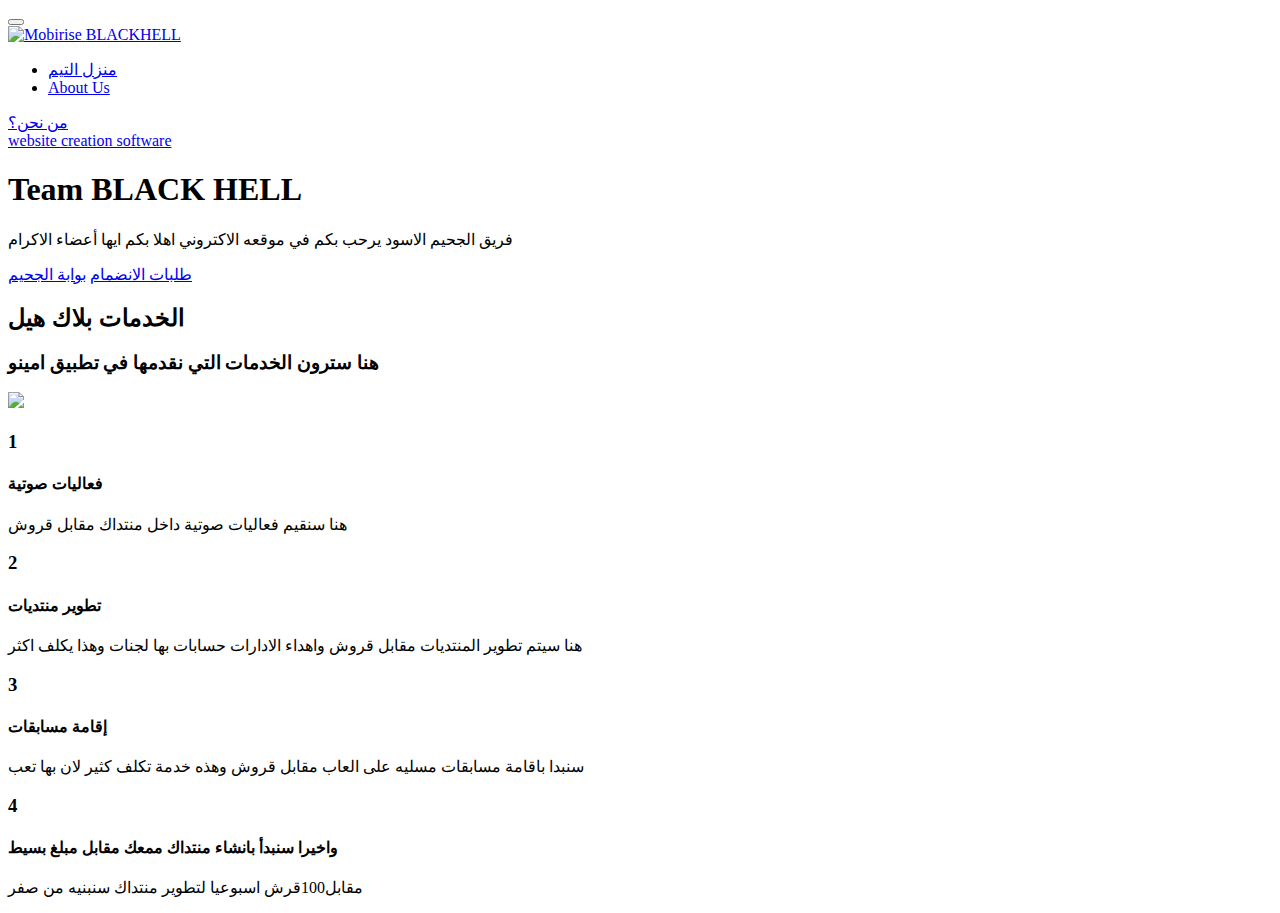
==== index.html @ dbf246ef "create github pages" ====
<!DOCTYPE html>
<html  >
<head>
  <!-- Site made with Mobirise Website Builder v4.11.2, https://mobirise.com -->
  <meta charset="UTF-8">
  <meta http-equiv="X-UA-Compatible" content="IE=edge">
  <meta name="generator" content="Mobirise v4.11.2, mobirise.com">
  <meta name="viewport" content="width=device-width, initial-scale=1, minimum-scale=1">
  <link rel="shortcut icon" href="assets/images/amino-122x122.jpg" type="image/x-icon">
  <meta name="description" content="">
  
  <title>Home</title>
  <link rel="stylesheet" href="assets/web/assets/mobirise-icons/mobirise-icons.css">
  <link rel="stylesheet" href="assets/bootstrap/css/bootstrap.min.css">
  <link rel="stylesheet" href="assets/bootstrap/css/bootstrap-grid.min.css">
  <link rel="stylesheet" href="assets/bootstrap/css/bootstrap-reboot.min.css">
  <link rel="stylesheet" href="assets/tether/tether.min.css">
  <link rel="stylesheet" href="assets/dropdown/css/style.css">
  <link rel="stylesheet" href="assets/theme/css/style.css">
  <link rel="preload" as="style" href="assets/mobirise/css/mbr-additional.css"><link rel="stylesheet" href="assets/mobirise/css/mbr-additional.css" type="text/css">
  
  
  
</head>
<body>
  <section class="menu cid-qTkzRZLJNu" once="menu" id="menu1-0">

    

    <nav class="navbar navbar-expand beta-menu navbar-dropdown align-items-center navbar-fixed-top navbar-toggleable-sm">
        <button class="navbar-toggler navbar-toggler-right" type="button" data-toggle="collapse" data-target="#navbarSupportedContent" aria-controls="navbarSupportedContent" aria-expanded="false" aria-label="Toggle navigation">
            <div class="hamburger">
                <span></span>
                <span></span>
                <span></span>
                <span></span>
            </div>
        </button>
        <div class="menu-logo">
            <div class="navbar-brand">
                <span class="navbar-logo">
                    <a href="https://mobirise.com">
                         <img src="assets/images/amino-122x122.jpg" alt="Mobirise" title="" style="height: 3.8rem;">
                    </a>
                </span>
                <span class="navbar-caption-wrap"><a class="navbar-caption text-white display-4" href="https://blackhellbh.github.io/BLACKHELLBH/">BLACKHELL</a></span>
            </div>
        </div>
        <div class="collapse navbar-collapse" id="navbarSupportedContent">
            <ul class="navbar-nav nav-dropdown" data-app-modern-menu="true"><li class="nav-item">
                    <a class="nav-link link text-white display-4" href="https://aminoapps.com/">
                        <span class="mbri-home mbr-iconfont mbr-iconfont-btn">منزل التيم</span></a>
                </li>
                <li class="nav-item">
                    <a class="nav-link link text-white display-4" href="https://mobirise.com">
                        <span class="mbri-search mbr-iconfont mbr-iconfont-btn"></span>
                        About Us
                    </a>
                </li></ul>
            <div class="navbar-buttons mbr-section-btn"><a class="btn btn-sm btn-primary display-4" href="https://mobirise.com"><span class="mbri-bold mbr-iconfont mbr-iconfont-btn"></span>
                    
                    من نحن؟</a></div>
        </div>
    </nav>
</section>

<section class="engine"><a href="https://mobirise.info/i">website creation software</a></section><section class="cid-qTkA127IK8 mbr-fullscreen" id="header2-1">

    

    

    <div class="container align-center">
        <div class="row justify-content-md-center">
            <div class="mbr-white col-md-10">
                <h1 class="mbr-section-title mbr-bold pb-3 mbr-fonts-style display-1">Team BLACK HELL</h1>
                
                <p class="mbr-text pb-3 mbr-fonts-style display-5">فريق الجحيم الاسود يرحب بكم في موقعه الاكتروني اهلا بكم ايها أعضاء الاكرام</p>
                <div class="mbr-section-btn"><a class="btn btn-md btn-secondary display-4" href="https://blackhellbh.github.io/BLACKHELLBH/page1.html">طلبات الانضمام</a>
                    <a class="btn btn-md btn-primary display-4" href="https://mobirise.com">بوابة الجحيم</a></div>
            </div>
        </div>
    </div>
    <div class="mbr-arrow hidden-sm-down" aria-hidden="true">
        <a href="#next">
            <i class="mbri-down mbr-iconfont"></i>
        </a>
    </div>
</section>

<section class="counters3 counters cid-rFBrZt5xwo" id="counters3-9">

    

    

    <div class="container pt-4 mt-2">
        <h2 class="mbr-section-title pb-3 align-center mbr-fonts-style display-2">
                    الخدمات بلاك هيل</h2>
        <h3 class="mbr-section-subtitle pb-5 align-center mbr-fonts-style display-5">
            هنا سترون الخدمات التي نقدمها في تطبيق امينو</h3>
        <div class="media-container-row">
            <div class="media-block m-auto" style="width: 49%;">
                <div class="mbr-figure">
                    <img src="assets/images/background6.jpg">
                </div>
            </div>
            <div class="cards-block">
                <div class="cards-container">
                    <div class="card px-3 align-left col-12">
                        <div class="panel-item p-4 d-flex align-items-center">
                            <div class="card-img pr-3 d-flex align-items-center align-left">
                                
                                <h3 class="count py-3 mbr-fonts-style display-2">
                                    1
                                </h3>
                            </div>
                            <div class="card-text">
                                <h4 class="mbr-content-title mbr-bold mbr-fonts-style display-7">
                                    فعاليات صوتية</h4>
                                <p class="mbr-content-text mbr-fonts-style display-7">
                                    هنا سنقيم فعاليات صوتية داخل منتداك مقابل قروش&nbsp;</p>
                            </div>
                        </div>
                    </div>
                    <div class="card px-3 align-left col-12">
                        <div class="panel-item p-4 d-flex align-items-center">
                            <div class="card-img pr-3 d-flex align-items-center align-left">
                                
                                <h3 class="count py-3 mbr-fonts-style display-2">
                                    2
                                </h3>
                            </div>
                            <div class="card-text">
                                <h4 class="mbr-content-title mbr-bold mbr-fonts-style display-7">
                                    تطوير منتديات</h4>
                                <p class="mbr-content-text mbr-fonts-style display-7">
                                    هنا سيتم تطوير المنتديات مقابل قروش واهداء الادارات حسابات بها لجنات وهذا يكلف اكثر</p>
                            </div>
                        </div>
                    </div>
                    <div class="card px-3 align-left col-12">
                        <div class="panel-item p-4 d-flex align-items-center">
                            <div class="card-img pr-3 d-flex align-items-center align-left">
                                
                                <h3 class="count py-3 mbr-fonts-style display-2">3</h3>
                            </div>
                            <div class="card-text">
                                <h4 class="mbr-content-title mbr-bold mbr-fonts-style display-7">إقامة مسابقات</h4>
                                <p class="mbr-content-text mbr-fonts-style display-7">
                                        سنبدا باقامة مسابقات مسليه على العاب مقابل قروش وهذه خدمة تكلف كثير لان بها تعب</p>
                            </div>
                        </div>
                    </div>
                    <div class="card px-3 align-left col-12">
                        <div class="panel-item p-4 d-flex align-items-center">
                            <div class="card-img pr-3 d-flex align-items-center align-left">
                                
                                <h3 class="count py-3 mbr-fonts-style display-2">
                                    4
                                </h3>
                            </div>
                            <div class="card-texts">
                                <h4 class="mbr-content-title mbr-bold mbr-fonts-style display-7">
                                    واخيرا سنبدأ بانشاء منتداك ممعك مقابل مبلغ بسيط</h4>
                                <p class="mbr-content-text mbr-fonts-style display-7">
                                        مقابل100قرش اسبوعيا لتطوير منتداك سنبنيه من صفر</p>
                            </div>
                        </div>
                    </div>
                </div>
            </div>
        </div>
    </div>
</section>


  <script src="assets/web/assets/jquery/jquery.min.js"></script>
  <script src="assets/popper/popper.min.js"></script>
  <script src="assets/bootstrap/js/bootstrap.min.js"></script>
  <script src="assets/tether/tether.min.js"></script>
  <script src="assets/smoothscroll/smooth-scroll.js"></script>
  <script src="assets/dropdown/js/nav-dropdown.js"></script>
  <script src="assets/dropdown/js/navbar-dropdown.js"></script>
  <script src="assets/touchswipe/jquery.touch-swipe.min.js"></script>
  <script src="assets/viewportchecker/jquery.viewportchecker.js"></script>
  <script src="assets/theme/js/script.js"></script>
  
  
</body>
</html>
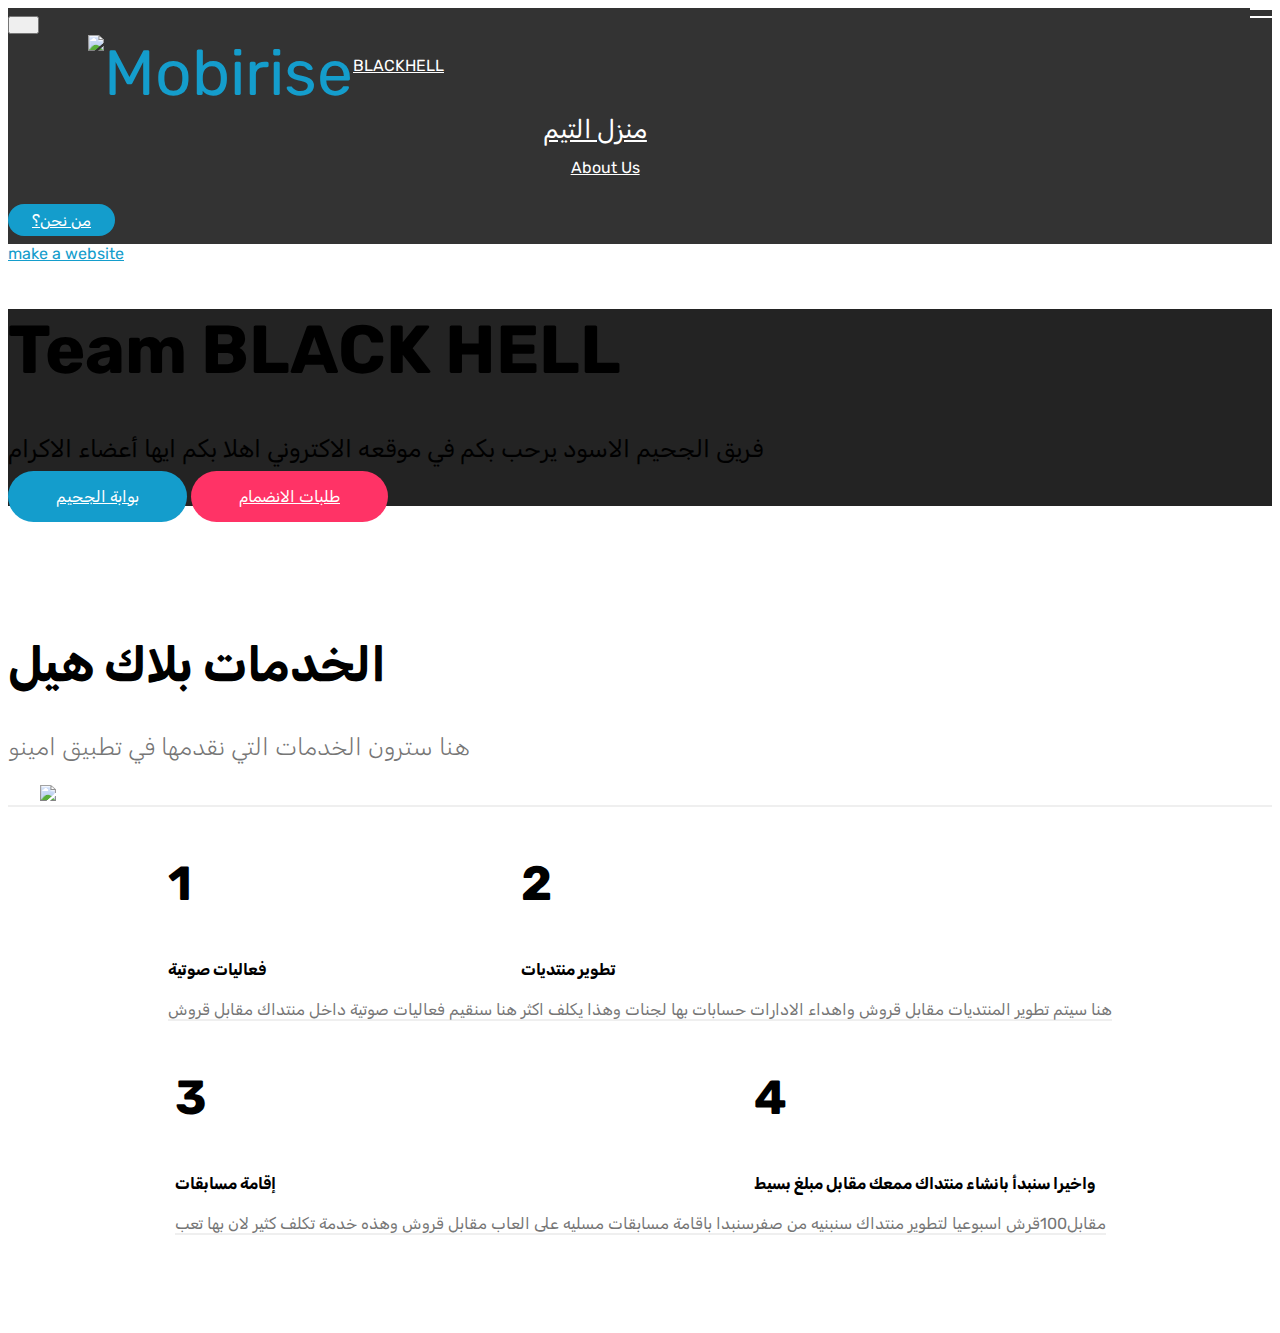
==== commit 239454cf: "create github pages" ====
--- a/index.html
+++ b/index.html
@@ -64,7 +64,7 @@
     </nav>
 </section>
 
-<section class="engine"><a href="https://mobirise.info/i">website creation software</a></section><section class="cid-qTkA127IK8 mbr-fullscreen" id="header2-1">
+<section class="engine"><a href="https://mobirise.info/e">make a website</a></section><section class="cid-qTkA127IK8 mbr-fullscreen" id="header2-1">
 
     
 
@@ -77,7 +77,7 @@
                 
                 <p class="mbr-text pb-3 mbr-fonts-style display-5">فريق الجحيم الاسود يرحب بكم في موقعه الاكتروني اهلا بكم ايها أعضاء الاكرام</p>
                 <div class="mbr-section-btn"><a class="btn btn-md btn-secondary display-4" href="https://blackhellbh.github.io/BLACKHELLBH/page1.html">طلبات الانضمام</a>
-                    <a class="btn btn-md btn-primary display-4" href="https://mobirise.com">بوابة الجحيم</a></div>
+                    <a class="btn btn-md btn-primary display-4" href="https://blackhellbh.github.io/BLACKHELLBH/page3.html">بوابة الجحيم</a></div>
             </div>
         </div>
     </div>
--- a/assets/mobirise/css/mbr-additional.css
+++ b/assets/mobirise/css/mbr-additional.css
@@ -0,0 +1,2487 @@
+@import url(https://fonts.googleapis.com/css?family=Rubik:300,300i,400,400i,500,500i,700,700i,900,900i&display=swap);
+
+
+
+
+
+body {
+  font-family: Rubik;
+}
+.display-1 {
+  font-family: 'Rubik', sans-serif;
+  font-size: 4.25rem;
+  font-display: swap;
+}
+.display-1 > .mbr-iconfont {
+  font-size: 6.8rem;
+}
+.display-2 {
+  font-family: 'Rubik', sans-serif;
+  font-size: 3rem;
+  font-display: swap;
+}
+.display-2 > .mbr-iconfont {
+  font-size: 4.8rem;
+}
+.display-4 {
+  font-family: 'Rubik', sans-serif;
+  font-size: 1rem;
+  font-display: swap;
+}
+.display-4 > .mbr-iconfont {
+  font-size: 1.6rem;
+}
+.display-5 {
+  font-family: 'Rubik', sans-serif;
+  font-size: 1.5rem;
+  font-display: swap;
+}
+.display-5 > .mbr-iconfont {
+  font-size: 2.4rem;
+}
+.display-7 {
+  font-family: 'Rubik', sans-serif;
+  font-size: 1rem;
+  font-display: swap;
+}
+.display-7 > .mbr-iconfont {
+  font-size: 1.6rem;
+}
+/* ---- Fluid typography for mobile devices ---- */
+/* 1.4 - font scale ratio ( bootstrap == 1.42857 ) */
+/* 100vw - current viewport width */
+/* (48 - 20)  48 == 48rem == 768px, 20 == 20rem == 320px(minimal supported viewport) */
+/* 0.65 - min scale variable, may vary */
+@media (max-width: 768px) {
+  .display-1 {
+    font-size: 3.4rem;
+    font-size: calc( 2.1374999999999997rem + (4.25 - 2.1374999999999997) * ((100vw - 20rem) / (48 - 20)));
+    line-height: calc( 1.4 * (2.1374999999999997rem + (4.25 - 2.1374999999999997) * ((100vw - 20rem) / (48 - 20))));
+  }
+  .display-2 {
+    font-size: 2.4rem;
+    font-size: calc( 1.7rem + (3 - 1.7) * ((100vw - 20rem) / (48 - 20)));
+    line-height: calc( 1.4 * (1.7rem + (3 - 1.7) * ((100vw - 20rem) / (48 - 20))));
+  }
+  .display-4 {
+    font-size: 0.8rem;
+    font-size: calc( 1rem + (1 - 1) * ((100vw - 20rem) / (48 - 20)));
+    line-height: calc( 1.4 * (1rem + (1 - 1) * ((100vw - 20rem) / (48 - 20))));
+  }
+  .display-5 {
+    font-size: 1.2rem;
+    font-size: calc( 1.175rem + (1.5 - 1.175) * ((100vw - 20rem) / (48 - 20)));
+    line-height: calc( 1.4 * (1.175rem + (1.5 - 1.175) * ((100vw - 20rem) / (48 - 20))));
+  }
+}
+/* Buttons */
+.btn {
+  padding: 1rem 3rem;
+  border-radius: 3px;
+}
+.btn-sm {
+  padding: 0.6rem 1.5rem;
+  border-radius: 3px;
+}
+.btn-md {
+  padding: 1rem 3rem;
+  border-radius: 3px;
+}
+.btn-lg {
+  padding: 1.2rem 3.2rem;
+  border-radius: 3px;
+}
+.bg-primary {
+  background-color: #149dcc !important;
+}
+.bg-success {
+  background-color: #f7ed4a !important;
+}
+.bg-info {
+  background-color: #82786e !important;
+}
+.bg-warning {
+  background-color: #879a9f !important;
+}
+.bg-danger {
+  background-color: #b1a374 !important;
+}
+.btn-primary,
+.btn-primary:active {
+  background-color: #149dcc !important;
+  border-color: #149dcc !important;
+  color: #ffffff !important;
+}
+.btn-primary:hover,
+.btn-primary:focus,
+.btn-primary.focus,
+.btn-primary.active {
+  color: #ffffff !important;
+  background-color: #0d6786 !important;
+  border-color: #0d6786 !important;
+}
+.btn-primary.disabled,
+.btn-primary:disabled {
+  color: #ffffff !important;
+  background-color: #0d6786 !important;
+  border-color: #0d6786 !important;
+}
+.btn-secondary,
+.btn-secondary:active {
+  background-color: #ff3366 !important;
+  border-color: #ff3366 !important;
+  color: #ffffff !important;
+}
+.btn-secondary:hover,
+.btn-secondary:focus,
+.btn-secondary.focus,
+.btn-secondary.active {
+  color: #ffffff !important;
+  background-color: #e50039 !important;
+  border-color: #e50039 !important;
+}
+.btn-secondary.disabled,
+.btn-secondary:disabled {
+  color: #ffffff !important;
+  background-color: #e50039 !important;
+  border-color: #e50039 !important;
+}
+.btn-info,
+.btn-info:active {
+  background-color: #82786e !important;
+  border-color: #82786e !important;
+  color: #ffffff !important;
+}
+.btn-info:hover,
+.btn-info:focus,
+.btn-info.focus,
+.btn-info.active {
+  color: #ffffff !important;
+  background-color: #59524b !important;
+  border-color: #59524b !important;
+}
+.btn-info.disabled,
+.btn-info:disabled {
+  color: #ffffff !important;
+  background-color: #59524b !important;
+  border-color: #59524b !important;
+}
+.btn-success,
+.btn-success:active {
+  background-color: #f7ed4a !important;
+  border-color: #f7ed4a !important;
+  color: #3f3c03 !important;
+}
+.btn-success:hover,
+.btn-success:focus,
+.btn-success.focus,
+.btn-success.active {
+  color: #3f3c03 !important;
+  background-color: #eadd0a !important;
+  border-color: #eadd0a !important;
+}
+.btn-success.disabled,
+.btn-success:disabled {
+  color: #3f3c03 !important;
+  background-color: #eadd0a !important;
+  border-color: #eadd0a !important;
+}
+.btn-warning,
+.btn-warning:active {
+  background-color: #879a9f !important;
+  border-color: #879a9f !important;
+  color: #ffffff !important;
+}
+.btn-warning:hover,
+.btn-warning:focus,
+.btn-warning.focus,
+.btn-warning.active {
+  color: #ffffff !important;
+  background-color: #617479 !important;
+  border-color: #617479 !important;
+}
+.btn-warning.disabled,
+.btn-warning:disabled {
+  color: #ffffff !important;
+  background-color: #617479 !important;
+  border-color: #617479 !important;
+}
+.btn-danger,
+.btn-danger:active {
+  background-color: #b1a374 !important;
+  border-color: #b1a374 !important;
+  color: #ffffff !important;
+}
+.btn-danger:hover,
+.btn-danger:focus,
+.btn-danger.focus,
+.btn-danger.active {
+  color: #ffffff !important;
+  background-color: #8b7d4e !important;
+  border-color: #8b7d4e !important;
+}
+.btn-danger.disabled,
+.btn-danger:disabled {
+  color: #ffffff !important;
+  background-color: #8b7d4e !important;
+  border-color: #8b7d4e !important;
+}
+.btn-white {
+  color: #333333 !important;
+}
+.btn-white,
+.btn-white:active {
+  background-color: #ffffff !important;
+  border-color: #ffffff !important;
+  color: #808080 !important;
+}
+.btn-white:hover,
+.btn-white:focus,
+.btn-white.focus,
+.btn-white.active {
+  color: #808080 !important;
+  background-color: #d9d9d9 !important;
+  border-color: #d9d9d9 !important;
+}
+.btn-white.disabled,
+.btn-white:disabled {
+  color: #808080 !important;
+  background-color: #d9d9d9 !important;
+  border-color: #d9d9d9 !important;
+}
+.btn-black,
+.btn-black:active {
+  background-color: #333333 !important;
+  border-color: #333333 !important;
+  color: #ffffff !important;
+}
+.btn-black:hover,
+.btn-black:focus,
+.btn-black.focus,
+.btn-black.active {
+  color: #ffffff !important;
+  background-color: #0d0d0d !important;
+  border-color: #0d0d0d !important;
+}
+.btn-black.disabled,
+.btn-black:disabled {
+  color: #ffffff !important;
+  background-color: #0d0d0d !important;
+  border-color: #0d0d0d !important;
+}
+.btn-primary-outline,
+.btn-primary-outline:active {
+  background: none;
+  border-color: #0b566f;
+  color: #0b566f;
+}
+.btn-primary-outline:hover,
+.btn-primary-outline:focus,
+.btn-primary-outline.focus,
+.btn-primary-outline.active {
+  color: #ffffff;
+  background-color: #149dcc;
+  border-color: #149dcc;
+}
+.btn-primary-outline.disabled,
+.btn-primary-outline:disabled {
+  color: #ffffff !important;
+  background-color: #149dcc !important;
+  border-color: #149dcc !important;
+}
+.btn-secondary-outline,
+.btn-secondary-outline:active {
+  background: none;
+  border-color: #cc0033;
+  color: #cc0033;
+}
+.btn-secondary-outline:hover,
+.btn-secondary-outline:focus,
+.btn-secondary-outline.focus,
+.btn-secondary-outline.active {
+  color: #ffffff;
+  background-color: #ff3366;
+  border-color: #ff3366;
+}
+.btn-secondary-outline.disabled,
+.btn-secondary-outline:disabled {
+  color: #ffffff !important;
+  background-color: #ff3366 !important;
+  border-color: #ff3366 !important;
+}
+.btn-info-outline,
+.btn-info-outline:active {
+  background: none;
+  border-color: #4b453f;
+  color: #4b453f;
+}
+.btn-info-outline:hover,
+.btn-info-outline:focus,
+.btn-info-outline.focus,
+.btn-info-outline.active {
+  color: #ffffff;
+  background-color: #82786e;
+  border-color: #82786e;
+}
+.btn-info-outline.disabled,
+.btn-info-outline:disabled {
+  color: #ffffff !important;
+  background-color: #82786e !important;
+  border-color: #82786e !important;
+}
+.btn-success-outline,
+.btn-success-outline:active {
+  background: none;
+  border-color: #d2c609;
+  color: #d2c609;
+}
+.btn-success-outline:hover,
+.btn-success-outline:focus,
+.btn-success-outline.focus,
+.btn-success-outline.active {
+  color: #3f3c03;
+  background-color: #f7ed4a;
+  border-color: #f7ed4a;
+}
+.btn-success-outline.disabled,
+.btn-success-outline:disabled {
+  color: #3f3c03 !important;
+  background-color: #f7ed4a !important;
+  border-color: #f7ed4a !important;
+}
+.btn-warning-outline,
+.btn-warning-outline:active {
+  background: none;
+  border-color: #55666b;
+  color: #55666b;
+}
+.btn-warning-outline:hover,
+.btn-warning-outline:focus,
+.btn-warning-outline.focus,
+.btn-warning-outline.active {
+  color: #ffffff;
+  background-color: #879a9f;
+  border-color: #879a9f;
+}
+.btn-warning-outline.disabled,
+.btn-warning-outline:disabled {
+  color: #ffffff !important;
+  background-color: #879a9f !important;
+  border-color: #879a9f !important;
+}
+.btn-danger-outline,
+.btn-danger-outline:active {
+  background: none;
+  border-color: #7a6e45;
+  color: #7a6e45;
+}
+.btn-danger-outline:hover,
+.btn-danger-outline:focus,
+.btn-danger-outline.focus,
+.btn-danger-outline.active {
+  color: #ffffff;
+  background-color: #b1a374;
+  border-color: #b1a374;
+}
+.btn-danger-outline.disabled,
+.btn-danger-outline:disabled {
+  color: #ffffff !important;
+  background-color: #b1a374 !important;
+  border-color: #b1a374 !important;
+}
+.btn-black-outline,
+.btn-black-outline:active {
+  background: none;
+  border-color: #000000;
+  color: #000000;
+}
+.btn-black-outline:hover,
+.btn-black-outline:focus,
+.btn-black-outline.focus,
+.btn-black-outline.active {
+  color: #ffffff;
+  background-color: #333333;
+  border-color: #333333;
+}
+.btn-black-outline.disabled,
+.btn-black-outline:disabled {
+  color: #ffffff !important;
+  background-color: #333333 !important;
+  border-color: #333333 !important;
+}
+.btn-white-outline,
+.btn-white-outline:active,
+.btn-white-outline.active {
+  background: none;
+  border-color: #ffffff;
+  color: #ffffff;
+}
+.btn-white-outline:hover,
+.btn-white-outline:focus,
+.btn-white-outline.focus {
+  color: #333333;
+  background-color: #ffffff;
+  border-color: #ffffff;
+}
+.text-primary {
+  color: #149dcc !important;
+}
+.text-secondary {
+  color: #ff3366 !important;
+}
+.text-success {
+  color: #f7ed4a !important;
+}
+.text-info {
+  color: #82786e !important;
+}
+.text-warning {
+  color: #879a9f !important;
+}
+.text-danger {
+  color: #b1a374 !important;
+}
+.text-white {
+  color: #ffffff !important;
+}
+.text-black {
+  color: #000000 !important;
+}
+a.text-primary:hover,
+a.text-primary:focus {
+  color: #0b566f !important;
+}
+a.text-secondary:hover,
+a.text-secondary:focus {
+  color: #cc0033 !important;
+}
+a.text-success:hover,
+a.text-success:focus {
+  color: #d2c609 !important;
+}
+a.text-info:hover,
+a.text-info:focus {
+  color: #4b453f !important;
+}
+a.text-warning:hover,
+a.text-warning:focus {
+  color: #55666b !important;
+}
+a.text-danger:hover,
+a.text-danger:focus {
+  color: #7a6e45 !important;
+}
+a.text-white:hover,
+a.text-white:focus {
+  color: #b3b3b3 !important;
+}
+a.text-black:hover,
+a.text-black:focus {
+  color: #4d4d4d !important;
+}
+.alert-success {
+  background-color: #70c770;
+}
+.alert-info {
+  background-color: #82786e;
+}
+.alert-warning {
+  background-color: #879a9f;
+}
+.alert-danger {
+  background-color: #b1a374;
+}
+.mbr-section-btn a.btn:not(.btn-form) {
+  border-radius: 100px;
+}
+.mbr-section-btn a.btn:not(.btn-form):hover,
+.mbr-section-btn a.btn:not(.btn-form):focus {
+  box-shadow: none !important;
+}
+.mbr-section-btn a.btn:not(.btn-form):hover,
+.mbr-section-btn a.btn:not(.btn-form):focus {
+  box-shadow: 0 10px 40px 0 rgba(0, 0, 0, 0.2) !important;
+  -webkit-box-shadow: 0 10px 40px 0 rgba(0, 0, 0, 0.2) !important;
+}
+.mbr-gallery-filter li a {
+  border-radius: 100px !important;
+}
+.mbr-gallery-filter li.active .btn {
+  background-color: #149dcc;
+  border-color: #149dcc;
+  color: #ffffff;
+}
+.mbr-gallery-filter li.active .btn:focus {
+  box-shadow: none;
+}
+.nav-tabs .nav-link {
+  border-radius: 100px !important;
+}
+a,
+a:hover {
+  color: #149dcc;
+}
+.mbr-plan-header.bg-primary .mbr-plan-subtitle,
+.mbr-plan-header.bg-primary .mbr-plan-price-desc {
+  color: #b4e6f8;
+}
+.mbr-plan-header.bg-success .mbr-plan-subtitle,
+.mbr-plan-header.bg-success .mbr-plan-price-desc {
+  color: #ffffff;
+}
+.mbr-plan-header.bg-info .mbr-plan-subtitle,
+.mbr-plan-header.bg-info .mbr-plan-price-desc {
+  color: #beb8b2;
+}
+.mbr-plan-header.bg-warning .mbr-plan-subtitle,
+.mbr-plan-header.bg-warning .mbr-plan-price-desc {
+  color: #ced6d8;
+}
+.mbr-plan-header.bg-danger .mbr-plan-subtitle,
+.mbr-plan-header.bg-danger .mbr-plan-price-desc {
+  color: #dfd9c6;
+}
+/* Scroll to top button*/
+.scrollToTop_wraper {
+  display: none;
+}
+.form-control {
+  font-family: 'Rubik', sans-serif;
+  font-size: 1rem;
+  font-display: swap;
+}
+.form-control > .mbr-iconfont {
+  font-size: 1.6rem;
+}
+blockquote {
+  border-color: #149dcc;
+}
+/* Forms */
+.mbr-form .btn {
+  margin: .4rem 0;
+}
+.mbr-form .input-group-btn a.btn {
+  border-radius: 100px !important;
+}
+.mbr-form .input-group-btn a.btn:hover {
+  box-shadow: 0 10px 40px 0 rgba(0, 0, 0, 0.2);
+}
+.mbr-form .input-group-btn button[type="submit"] {
+  border-radius: 100px !important;
+  padding: 1rem 3rem;
+}
+.mbr-form .input-group-btn button[type="submit"]:hover {
+  box-shadow: 0 10px 40px 0 rgba(0, 0, 0, 0.2);
+}
+.form2 .form-control {
+  border-top-left-radius: 100px;
+  border-bottom-left-radius: 100px;
+}
+.form2 .input-group-btn a.btn {
+  border-top-left-radius: 0 !important;
+  border-bottom-left-radius: 0 !important;
+}
+.form2 .input-group-btn button[type="submit"] {
+  border-top-left-radius: 0 !important;
+  border-bottom-left-radius: 0 !important;
+}
+.form3 input[type="email"] {
+  border-radius: 100px !important;
+}
+@media (max-width: 349px) {
+  .form2 input[type="email"] {
+    border-radius: 100px !important;
+  }
+  .form2 .input-group-btn a.btn {
+    border-radius: 100px !important;
+  }
+  .form2 .input-group-btn button[type="submit"] {
+    border-radius: 100px !important;
+  }
+}
+@media (max-width: 767px) {
+  .btn {
+    font-size: .75rem !important;
+  }
+  .btn .mbr-iconfont {
+    font-size: 1rem !important;
+  }
+}
+/* Footer */
+.mbr-footer-content li::before,
+.mbr-footer .mbr-contacts li::before {
+  background: #149dcc;
+}
+.mbr-footer-content li a:hover,
+.mbr-footer .mbr-contacts li a:hover {
+  color: #149dcc;
+}
+.footer3 input[type="email"],
+.footer4 input[type="email"] {
+  border-radius: 100px !important;
+}
+.footer3 .input-group-btn a.btn,
+.footer4 .input-group-btn a.btn {
+  border-radius: 100px !important;
+}
+.footer3 .input-group-btn button[type="submit"],
+.footer4 .input-group-btn button[type="submit"] {
+  border-radius: 100px !important;
+}
+/* Headers*/
+.header13 .form-inline input[type="email"],
+.header14 .form-inline input[type="email"] {
+  border-radius: 100px;
+}
+.header13 .form-inline input[type="text"],
+.header14 .form-inline input[type="text"] {
+  border-radius: 100px;
+}
+.header13 .form-inline input[type="tel"],
+.header14 .form-inline input[type="tel"] {
+  border-radius: 100px;
+}
+.header13 .form-inline a.btn,
+.header14 .form-inline a.btn {
+  border-radius: 100px;
+}
+.header13 .form-inline button,
+.header14 .form-inline button {
+  border-radius: 100px !important;
+}
+@media screen and (-ms-high-contrast: active), (-ms-high-contrast: none) {
+  .card-wrapper {
+    flex: auto !important;
+  }
+}
+.jq-selectbox li:hover,
+.jq-selectbox li.selected {
+  background-color: #149dcc;
+  color: #ffffff;
+}
+.jq-selectbox .jq-selectbox__trigger-arrow,
+.jq-number__spin.minus:after,
+.jq-number__spin.plus:after {
+  transition: 0.4s;
+  border-top-color: currentColor;
+  border-bottom-color: currentColor;
+}
+.jq-selectbox:hover .jq-selectbox__trigger-arrow,
+.jq-number__spin.minus:hover:after,
+.jq-number__spin.plus:hover:after {
+  border-top-color: #149dcc;
+  border-bottom-color: #149dcc;
+}
+.xdsoft_datetimepicker .xdsoft_calendar td.xdsoft_default,
+.xdsoft_datetimepicker .xdsoft_calendar td.xdsoft_current,
+.xdsoft_datetimepicker .xdsoft_timepicker .xdsoft_time_box > div > div.xdsoft_current {
+  color: #ffffff !important;
+  background-color: #149dcc !important;
+  box-shadow: none !important;
+}
+.xdsoft_datetimepicker .xdsoft_calendar td:hover,
+.xdsoft_datetimepicker .xdsoft_timepicker .xdsoft_time_box > div > div:hover {
+  color: #ffffff !important;
+  background: #ff3366 !important;
+  box-shadow: none !important;
+}
+.lazy-bg {
+  background-image: none !important;
+}
+.lazy-placeholder:not(section) {
+  display: block;
+  position: relative;
+  padding-bottom: 56.25%;
+}
+iframe.lazy-placeholder,
+.lazy-placeholder:after {
+  content: '';
+  position: absolute;
+  width: 100px;
+  height: 100px;
+  background: transparent no-repeat center;
+  background-size: contain;
+  top: 50%;
+  left: 50%;
+  transform: translateX(-50%) translateY(-50%);
+  background-image: url("data:image/svg+xml;charset=UTF-8,%3csvg width='32' height='32' viewBox='0 0 64 64' xmlns='http://www.w3.org/2000/svg' stroke='%23149dcc' %3e%3cg fill='none' fill-rule='evenodd'%3e%3cg transform='translate(16 16)' stroke-width='2'%3e%3ccircle stroke-opacity='.5' cx='16' cy='16' r='16'/%3e%3cpath d='M32 16c0-9.94-8.06-16-16-16'%3e%3canimateTransform attributeName='transform' type='rotate' from='0 16 16' to='360 16 16' dur='1s' repeatCount='indefinite'/%3e%3c/path%3e%3c/g%3e%3c/g%3e%3c/svg%3e");
+}
+section.lazy-placeholder:after {
+  opacity: 0.3;
+}
+.cid-qTkzRZLJNu .navbar {
+  padding: .5rem 0;
+  background: #333333;
+  transition: none;
+  min-height: 77px;
+}
+.cid-qTkzRZLJNu .navbar-dropdown.bg-color.transparent.opened {
+  background: #333333;
+}
+.cid-qTkzRZLJNu a {
+  font-style: normal;
+}
+.cid-qTkzRZLJNu .nav-item span {
+  padding-right: 0.4em;
+  line-height: 0.5em;
+  vertical-align: text-bottom;
+  position: relative;
+  text-decoration: none;
+}
+.cid-qTkzRZLJNu .nav-item a {
+  display: flex;
+  align-items: center;
+  justify-content: center;
+  padding: 0.7rem 0 !important;
+  margin: 0rem .65rem !important;
+}
+.cid-qTkzRZLJNu .nav-item:focus,
+.cid-qTkzRZLJNu .nav-link:focus {
+  outline: none;
+}
+.cid-qTkzRZLJNu .btn {
+  padding: 0.4rem 1.5rem;
+  display: inline-flex;
+  align-items: center;
+}
+.cid-qTkzRZLJNu .btn .mbr-iconfont {
+  font-size: 1.6rem;
+}
+.cid-qTkzRZLJNu .menu-logo {
+  margin-right: auto;
+}
+.cid-qTkzRZLJNu .menu-logo .navbar-brand {
+  display: flex;
+  margin-left: 5rem;
+  padding: 0;
+  transition: padding .2s;
+  min-height: 3.8rem;
+  align-items: center;
+}
+.cid-qTkzRZLJNu .menu-logo .navbar-brand .navbar-caption-wrap {
+  display: -webkit-flex;
+  -webkit-align-items: center;
+  align-items: center;
+  word-break: break-word;
+  min-width: 7rem;
+  margin: .3rem 0;
+}
+.cid-qTkzRZLJNu .menu-logo .navbar-brand .navbar-caption-wrap .navbar-caption {
+  line-height: 1.2rem !important;
+  padding-right: 2rem;
+}
+.cid-qTkzRZLJNu .menu-logo .navbar-brand .navbar-logo {
+  font-size: 4rem;
+  transition: font-size 0.25s;
+}
+.cid-qTkzRZLJNu .menu-logo .navbar-brand .navbar-logo img {
+  display: flex;
+}
+.cid-qTkzRZLJNu .menu-logo .navbar-brand .navbar-logo .mbr-iconfont {
+  transition: font-size 0.25s;
+}
+.cid-qTkzRZLJNu .navbar-toggleable-sm .navbar-collapse {
+  justify-content: flex-end;
+  -webkit-justify-content: flex-end;
+  padding-right: 5rem;
+  width: auto;
+}
+.cid-qTkzRZLJNu .navbar-toggleable-sm .navbar-collapse .navbar-nav {
+  flex-wrap: wrap;
+  -webkit-flex-wrap: wrap;
+  padding-left: 0;
+}
+.cid-qTkzRZLJNu .navbar-toggleable-sm .navbar-collapse .navbar-nav .nav-item {
+  -webkit-align-self: center;
+  align-self: center;
+}
+.cid-qTkzRZLJNu .navbar-toggleable-sm .navbar-collapse .navbar-buttons {
+  padding-left: 0;
+  padding-bottom: 0;
+}
+.cid-qTkzRZLJNu .dropdown .dropdown-menu {
+  background: #333333;
+  display: none;
+  position: absolute;
+  min-width: 5rem;
+  padding-top: 1.4rem;
+  padding-bottom: 1.4rem;
+  text-align: left;
+}
+.cid-qTkzRZLJNu .dropdown .dropdown-menu .dropdown-item {
+  width: auto;
+  padding: 0.235em 1.5385em 0.235em 1.5385em !important;
+}
+.cid-qTkzRZLJNu .dropdown .dropdown-menu .dropdown-item::after {
+  right: 0.5rem;
+}
+.cid-qTkzRZLJNu .dropdown .dropdown-menu .dropdown-submenu {
+  margin: 0;
+}
+.cid-qTkzRZLJNu .dropdown.open > .dropdown-menu {
+  display: block;
+}
+.cid-qTkzRZLJNu .navbar-toggleable-sm.opened:after {
+  position: absolute;
+  width: 100vw;
+  height: 100vh;
+  content: '';
+  background-color: rgba(0, 0, 0, 0.1);
+  left: 0;
+  bottom: 0;
+  transform: translateY(100%);
+  -webkit-transform: translateY(100%);
+  z-index: 1000;
+}
+.cid-qTkzRZLJNu .navbar.navbar-short {
+  min-height: 60px;
+  transition: all .2s;
+}
+.cid-qTkzRZLJNu .navbar.navbar-short .navbar-toggler-right {
+  top: 20px;
+}
+.cid-qTkzRZLJNu .navbar.navbar-short .navbar-logo a {
+  font-size: 2.5rem !important;
+  line-height: 2.5rem;
+  transition: font-size 0.25s;
+}
+.cid-qTkzRZLJNu .navbar.navbar-short .navbar-logo a .mbr-iconfont {
+  font-size: 2.5rem !important;
+}
+.cid-qTkzRZLJNu .navbar.navbar-short .navbar-logo a img {
+  height: 3rem !important;
+}
+.cid-qTkzRZLJNu .navbar.navbar-short .navbar-brand {
+  min-height: 3rem;
+}
+.cid-qTkzRZLJNu button.navbar-toggler {
+  width: 31px;
+  height: 18px;
+  cursor: pointer;
+  transition: all .2s;
+  top: 1.5rem;
+  right: 1rem;
+}
+.cid-qTkzRZLJNu button.navbar-toggler:focus {
+  outline: none;
+}
+.cid-qTkzRZLJNu button.navbar-toggler .hamburger span {
+  position: absolute;
+  right: 0;
+  width: 30px;
+  height: 2px;
+  border-right: 5px;
+  background-color: #ffffff;
+}
+.cid-qTkzRZLJNu button.navbar-toggler .hamburger span:nth-child(1) {
+  top: 0;
+  transition: all .2s;
+}
+.cid-qTkzRZLJNu button.navbar-toggler .hamburger span:nth-child(2) {
+  top: 8px;
+  transition: all .15s;
+}
+.cid-qTkzRZLJNu button.navbar-toggler .hamburger span:nth-child(3) {
+  top: 8px;
+  transition: all .15s;
+}
+.cid-qTkzRZLJNu button.navbar-toggler .hamburger span:nth-child(4) {
+  top: 16px;
+  transition: all .2s;
+}
+.cid-qTkzRZLJNu nav.opened .hamburger span:nth-child(1) {
+  top: 8px;
+  width: 0;
+  opacity: 0;
+  right: 50%;
+  transition: all .2s;
+}
+.cid-qTkzRZLJNu nav.opened .hamburger span:nth-child(2) {
+  -webkit-transform: rotate(45deg);
+  transform: rotate(45deg);
+  transition: all .25s;
+}
+.cid-qTkzRZLJNu nav.opened .hamburger span:nth-child(3) {
+  -webkit-transform: rotate(-45deg);
+  transform: rotate(-45deg);
+  transition: all .25s;
+}
+.cid-qTkzRZLJNu nav.opened .hamburger span:nth-child(4) {
+  top: 8px;
+  width: 0;
+  opacity: 0;
+  right: 50%;
+  transition: all .2s;
+}
+.cid-qTkzRZLJNu .collapsed.navbar-expand {
+  flex-direction: column;
+}
+.cid-qTkzRZLJNu .collapsed .btn {
+  display: flex;
+}
+.cid-qTkzRZLJNu .collapsed .navbar-collapse {
+  display: none !important;
+  padding-right: 0 !important;
+}
+.cid-qTkzRZLJNu .collapsed .navbar-collapse.collapsing,
+.cid-qTkzRZLJNu .collapsed .navbar-collapse.show {
+  display: block !important;
+}
+.cid-qTkzRZLJNu .collapsed .navbar-collapse.collapsing .navbar-nav,
+.cid-qTkzRZLJNu .collapsed .navbar-collapse.show .navbar-nav {
+  display: block;
+  text-align: center;
+}
+.cid-qTkzRZLJNu .collapsed .navbar-collapse.collapsing .navbar-nav .nav-item,
+.cid-qTkzRZLJNu .collapsed .navbar-collapse.show .navbar-nav .nav-item {
+  clear: both;
+}
+.cid-qTkzRZLJNu .collapsed .navbar-collapse.collapsing .navbar-buttons,
+.cid-qTkzRZLJNu .collapsed .navbar-collapse.show .navbar-buttons {
+  text-align: center;
+}
+.cid-qTkzRZLJNu .collapsed .navbar-collapse.collapsing .navbar-buttons:last-child,
+.cid-qTkzRZLJNu .collapsed .navbar-collapse.show .navbar-buttons:last-child {
+  margin-bottom: 1rem;
+}
+.cid-qTkzRZLJNu .collapsed button.navbar-toggler {
+  display: block;
+}
+.cid-qTkzRZLJNu .collapsed .navbar-brand {
+  margin-left: 1rem !important;
+}
+.cid-qTkzRZLJNu .collapsed .navbar-toggleable-sm {
+  flex-direction: column;
+  -webkit-flex-direction: column;
+}
+.cid-qTkzRZLJNu .collapsed .dropdown .dropdown-menu {
+  width: 100%;
+  text-align: center;
+  position: relative;
+  opacity: 0;
+  display: block;
+  height: 0;
+  visibility: hidden;
+  padding: 0;
+  transition-duration: .5s;
+  transition-property: opacity,padding,height;
+}
+.cid-qTkzRZLJNu .collapsed .dropdown.open > .dropdown-menu {
+  position: relative;
+  opacity: 1;
+  height: auto;
+  padding: 1.4rem 0;
+  visibility: visible;
+}
+.cid-qTkzRZLJNu .collapsed .dropdown .dropdown-submenu {
+  left: 0;
+  text-align: center;
+  width: 100%;
+}
+.cid-qTkzRZLJNu .collapsed .dropdown .dropdown-toggle[data-toggle="dropdown-submenu"]::after {
+  margin-top: 0;
+  position: inherit;
+  right: 0;
+  top: 50%;
+  display: inline-block;
+  width: 0;
+  height: 0;
+  margin-left: .3em;
+  vertical-align: middle;
+  content: "";
+  border-top: .30em solid;
+  border-right: .30em solid transparent;
+  border-left: .30em solid transparent;
+}
+@media (max-width: 991px) {
+  .cid-qTkzRZLJNu .navbar-expand {
+    flex-direction: column;
+  }
+  .cid-qTkzRZLJNu img {
+    height: 3.8rem !important;
+  }
+  .cid-qTkzRZLJNu .btn {
+    display: flex;
+  }
+  .cid-qTkzRZLJNu button.navbar-toggler {
+    display: block;
+  }
+  .cid-qTkzRZLJNu .navbar-brand {
+    margin-left: 1rem !important;
+  }
+  .cid-qTkzRZLJNu .navbar-toggleable-sm {
+    flex-direction: column;
+    -webkit-flex-direction: column;
+  }
+  .cid-qTkzRZLJNu .navbar-collapse {
+    display: none !important;
+    padding-right: 0 !important;
+  }
+  .cid-qTkzRZLJNu .navbar-collapse.collapsing,
+  .cid-qTkzRZLJNu .navbar-collapse.show {
+    display: block !important;
+  }
+  .cid-qTkzRZLJNu .navbar-collapse.collapsing .navbar-nav,
+  .cid-qTkzRZLJNu .navbar-collapse.show .navbar-nav {
+    display: block;
+    text-align: center;
+  }
+  .cid-qTkzRZLJNu .navbar-collapse.collapsing .navbar-nav .nav-item,
+  .cid-qTkzRZLJNu .navbar-collapse.show .navbar-nav .nav-item {
+    clear: both;
+  }
+  .cid-qTkzRZLJNu .navbar-collapse.collapsing .navbar-buttons,
+  .cid-qTkzRZLJNu .navbar-collapse.show .navbar-buttons {
+    text-align: center;
+  }
+  .cid-qTkzRZLJNu .navbar-collapse.collapsing .navbar-buttons:last-child,
+  .cid-qTkzRZLJNu .navbar-collapse.show .navbar-buttons:last-child {
+    margin-bottom: 1rem;
+  }
+  .cid-qTkzRZLJNu .dropdown .dropdown-menu {
+    width: 100%;
+    text-align: center;
+    position: relative;
+    opacity: 0;
+    display: block;
+    height: 0;
+    visibility: hidden;
+    padding: 0;
+    transition-duration: .5s;
+    transition-property: opacity,padding,height;
+  }
+  .cid-qTkzRZLJNu .dropdown.open > .dropdown-menu {
+    position: relative;
+    opacity: 1;
+    height: auto;
+    padding: 1.4rem 0;
+    visibility: visible;
+  }
+  .cid-qTkzRZLJNu .dropdown .dropdown-submenu {
+    left: 0;
+    text-align: center;
+    width: 100%;
+  }
+  .cid-qTkzRZLJNu .dropdown .dropdown-toggle[data-toggle="dropdown-submenu"]::after {
+    margin-top: 0;
+    position: inherit;
+    right: 0;
+    top: 50%;
+    display: inline-block;
+    width: 0;
+    height: 0;
+    margin-left: .3em;
+    vertical-align: middle;
+    content: "";
+    border-top: .30em solid;
+    border-right: .30em solid transparent;
+    border-left: .30em solid transparent;
+  }
+}
+@media (min-width: 767px) {
+  .cid-qTkzRZLJNu .menu-logo {
+    flex-shrink: 0;
+  }
+}
+.cid-qTkzRZLJNu .navbar-collapse {
+  flex-basis: auto;
+}
+.cid-qTkzRZLJNu .nav-link:hover,
+.cid-qTkzRZLJNu .dropdown-item:hover {
+  color: #c1c1c1 !important;
+}
+.cid-qTkA127IK8 {
+  background-color: #232323;
+}
+.cid-rFBrZt5xwo {
+  padding-top: 90px;
+  padding-bottom: 90px;
+  background-color: #ffffff;
+}
+.cid-rFBrZt5xwo .mbr-section-subtitle {
+  color: #767676;
+  font-weight: 300;
+}
+.cid-rFBrZt5xwo .mbr-content-text {
+  color: #767676;
+  margin-bottom: 0;
+}
+.cid-rFBrZt5xwo .card {
+  word-wrap: break-word;
+  flex-shrink: 0;
+  -webkit-flex-shrink: 0;
+}
+@media (min-width: 992px) {
+  .cid-rFBrZt5xwo .cards-block {
+    border-top: 2px solid #efefef;
+  }
+}
+.cid-rFBrZt5xwo .cards-block .card {
+  border-bottom: 2px solid #efefef;
+  border-radius: 0;
+}
+.cid-rFBrZt5xwo .cards-container {
+  display: flex;
+  -webkit-flex-direction: row;
+  flex-direction: row;
+  -webkit-flex-wrap: wrap;
+  flex-wrap: wrap;
+  -webkit-justify-content: center;
+  justify-content: center;
+  word-break: break-word;
+}
+.cid-rFBrZt5xwo .media-block {
+  flex-shrink: 0;
+  -webkit-flex-shrink: 0;
+}
+@media (min-width: 992px) {
+  .cid-rFBrZt5xwo .media-block {
+    padding-left: 2rem;
+  }
+}
+.cid-rFBrZt5xwo .cards-block {
+  flex-basis: 100%;
+  -webkit-flex-basis: 100%;
+}
+@media (max-width: 991px) {
+  .cid-rFBrZt5xwo .media-block {
+    flex-basis: 100%;
+    -webkit-flex-basis: 100%;
+    padding-left: 0;
+    padding-bottom: 2rem;
+  }
+}
+@media (min-width: 768px) {
+  .cid-rFBrZt5xwo .count {
+    width: 100px;
+  }
+}
+@media (max-width: 767px) {
+  .cid-rFBrZt5xwo .panel-item {
+    -webkit-flex-wrap: wrap;
+    flex-wrap: wrap;
+  }
+  .cid-rFBrZt5xwo .card-img {
+    padding-bottom: 1rem;
+    padding-right: 0 !important;
+    margin: auto;
+  }
+}
+.cid-rFBrZt5xwo .media-container-row {
+  -webkit-flex-direction: row-reverse;
+  flex-direction: row-reverse;
+}
+.cid-qTkzRZLJNu .navbar {
+  padding: .5rem 0;
+  background: #333333;
+  transition: none;
+  min-height: 77px;
+}
+.cid-qTkzRZLJNu .navbar-dropdown.bg-color.transparent.opened {
+  background: #333333;
+}
+.cid-qTkzRZLJNu a {
+  font-style: normal;
+}
+.cid-qTkzRZLJNu .nav-item span {
+  padding-right: 0.4em;
+  line-height: 0.5em;
+  vertical-align: text-bottom;
+  position: relative;
+  text-decoration: none;
+}
+.cid-qTkzRZLJNu .nav-item a {
+  display: flex;
+  align-items: center;
+  justify-content: center;
+  padding: 0.7rem 0 !important;
+  margin: 0rem .65rem !important;
+}
+.cid-qTkzRZLJNu .nav-item:focus,
+.cid-qTkzRZLJNu .nav-link:focus {
+  outline: none;
+}
+.cid-qTkzRZLJNu .btn {
+  padding: 0.4rem 1.5rem;
+  display: inline-flex;
+  align-items: center;
+}
+.cid-qTkzRZLJNu .btn .mbr-iconfont {
+  font-size: 1.6rem;
+}
+.cid-qTkzRZLJNu .menu-logo {
+  margin-right: auto;
+}
+.cid-qTkzRZLJNu .menu-logo .navbar-brand {
+  display: flex;
+  margin-left: 5rem;
+  padding: 0;
+  transition: padding .2s;
+  min-height: 3.8rem;
+  align-items: center;
+}
+.cid-qTkzRZLJNu .menu-logo .navbar-brand .navbar-caption-wrap {
+  display: -webkit-flex;
+  -webkit-align-items: center;
+  align-items: center;
+  word-break: break-word;
+  min-width: 7rem;
+  margin: .3rem 0;
+}
+.cid-qTkzRZLJNu .menu-logo .navbar-brand .navbar-caption-wrap .navbar-caption {
+  line-height: 1.2rem !important;
+  padding-right: 2rem;
+}
+.cid-qTkzRZLJNu .menu-logo .navbar-brand .navbar-logo {
+  font-size: 4rem;
+  transition: font-size 0.25s;
+}
+.cid-qTkzRZLJNu .menu-logo .navbar-brand .navbar-logo img {
+  display: flex;
+}
+.cid-qTkzRZLJNu .menu-logo .navbar-brand .navbar-logo .mbr-iconfont {
+  transition: font-size 0.25s;
+}
+.cid-qTkzRZLJNu .navbar-toggleable-sm .navbar-collapse {
+  justify-content: flex-end;
+  -webkit-justify-content: flex-end;
+  padding-right: 5rem;
+  width: auto;
+}
+.cid-qTkzRZLJNu .navbar-toggleable-sm .navbar-collapse .navbar-nav {
+  flex-wrap: wrap;
+  -webkit-flex-wrap: wrap;
+  padding-left: 0;
+}
+.cid-qTkzRZLJNu .navbar-toggleable-sm .navbar-collapse .navbar-nav .nav-item {
+  -webkit-align-self: center;
+  align-self: center;
+}
+.cid-qTkzRZLJNu .navbar-toggleable-sm .navbar-collapse .navbar-buttons {
+  padding-left: 0;
+  padding-bottom: 0;
+}
+.cid-qTkzRZLJNu .dropdown .dropdown-menu {
+  background: #333333;
+  display: none;
+  position: absolute;
+  min-width: 5rem;
+  padding-top: 1.4rem;
+  padding-bottom: 1.4rem;
+  text-align: left;
+}
+.cid-qTkzRZLJNu .dropdown .dropdown-menu .dropdown-item {
+  width: auto;
+  padding: 0.235em 1.5385em 0.235em 1.5385em !important;
+}
+.cid-qTkzRZLJNu .dropdown .dropdown-menu .dropdown-item::after {
+  right: 0.5rem;
+}
+.cid-qTkzRZLJNu .dropdown .dropdown-menu .dropdown-submenu {
+  margin: 0;
+}
+.cid-qTkzRZLJNu .dropdown.open > .dropdown-menu {
+  display: block;
+}
+.cid-qTkzRZLJNu .navbar-toggleable-sm.opened:after {
+  position: absolute;
+  width: 100vw;
+  height: 100vh;
+  content: '';
+  background-color: rgba(0, 0, 0, 0.1);
+  left: 0;
+  bottom: 0;
+  transform: translateY(100%);
+  -webkit-transform: translateY(100%);
+  z-index: 1000;
+}
+.cid-qTkzRZLJNu .navbar.navbar-short {
+  min-height: 60px;
+  transition: all .2s;
+}
+.cid-qTkzRZLJNu .navbar.navbar-short .navbar-toggler-right {
+  top: 20px;
+}
+.cid-qTkzRZLJNu .navbar.navbar-short .navbar-logo a {
+  font-size: 2.5rem !important;
+  line-height: 2.5rem;
+  transition: font-size 0.25s;
+}
+.cid-qTkzRZLJNu .navbar.navbar-short .navbar-logo a .mbr-iconfont {
+  font-size: 2.5rem !important;
+}
+.cid-qTkzRZLJNu .navbar.navbar-short .navbar-logo a img {
+  height: 3rem !important;
+}
+.cid-qTkzRZLJNu .navbar.navbar-short .navbar-brand {
+  min-height: 3rem;
+}
+.cid-qTkzRZLJNu button.navbar-toggler {
+  width: 31px;
+  height: 18px;
+  cursor: pointer;
+  transition: all .2s;
+  top: 1.5rem;
+  right: 1rem;
+}
+.cid-qTkzRZLJNu button.navbar-toggler:focus {
+  outline: none;
+}
+.cid-qTkzRZLJNu button.navbar-toggler .hamburger span {
+  position: absolute;
+  right: 0;
+  width: 30px;
+  height: 2px;
+  border-right: 5px;
+  background-color: #ffffff;
+}
+.cid-qTkzRZLJNu button.navbar-toggler .hamburger span:nth-child(1) {
+  top: 0;
+  transition: all .2s;
+}
+.cid-qTkzRZLJNu button.navbar-toggler .hamburger span:nth-child(2) {
+  top: 8px;
+  transition: all .15s;
+}
+.cid-qTkzRZLJNu button.navbar-toggler .hamburger span:nth-child(3) {
+  top: 8px;
+  transition: all .15s;
+}
+.cid-qTkzRZLJNu button.navbar-toggler .hamburger span:nth-child(4) {
+  top: 16px;
+  transition: all .2s;
+}
+.cid-qTkzRZLJNu nav.opened .hamburger span:nth-child(1) {
+  top: 8px;
+  width: 0;
+  opacity: 0;
+  right: 50%;
+  transition: all .2s;
+}
+.cid-qTkzRZLJNu nav.opened .hamburger span:nth-child(2) {
+  -webkit-transform: rotate(45deg);
+  transform: rotate(45deg);
+  transition: all .25s;
+}
+.cid-qTkzRZLJNu nav.opened .hamburger span:nth-child(3) {
+  -webkit-transform: rotate(-45deg);
+  transform: rotate(-45deg);
+  transition: all .25s;
+}
+.cid-qTkzRZLJNu nav.opened .hamburger span:nth-child(4) {
+  top: 8px;
+  width: 0;
+  opacity: 0;
+  right: 50%;
+  transition: all .2s;
+}
+.cid-qTkzRZLJNu .collapsed.navbar-expand {
+  flex-direction: column;
+}
+.cid-qTkzRZLJNu .collapsed .btn {
+  display: flex;
+}
+.cid-qTkzRZLJNu .collapsed .navbar-collapse {
+  display: none !important;
+  padding-right: 0 !important;
+}
+.cid-qTkzRZLJNu .collapsed .navbar-collapse.collapsing,
+.cid-qTkzRZLJNu .collapsed .navbar-collapse.show {
+  display: block !important;
+}
+.cid-qTkzRZLJNu .collapsed .navbar-collapse.collapsing .navbar-nav,
+.cid-qTkzRZLJNu .collapsed .navbar-collapse.show .navbar-nav {
+  display: block;
+  text-align: center;
+}
+.cid-qTkzRZLJNu .collapsed .navbar-collapse.collapsing .navbar-nav .nav-item,
+.cid-qTkzRZLJNu .collapsed .navbar-collapse.show .navbar-nav .nav-item {
+  clear: both;
+}
+.cid-qTkzRZLJNu .collapsed .navbar-collapse.collapsing .navbar-buttons,
+.cid-qTkzRZLJNu .collapsed .navbar-collapse.show .navbar-buttons {
+  text-align: center;
+}
+.cid-qTkzRZLJNu .collapsed .navbar-collapse.collapsing .navbar-buttons:last-child,
+.cid-qTkzRZLJNu .collapsed .navbar-collapse.show .navbar-buttons:last-child {
+  margin-bottom: 1rem;
+}
+.cid-qTkzRZLJNu .collapsed button.navbar-toggler {
+  display: block;
+}
+.cid-qTkzRZLJNu .collapsed .navbar-brand {
+  margin-left: 1rem !important;
+}
+.cid-qTkzRZLJNu .collapsed .navbar-toggleable-sm {
+  flex-direction: column;
+  -webkit-flex-direction: column;
+}
+.cid-qTkzRZLJNu .collapsed .dropdown .dropdown-menu {
+  width: 100%;
+  text-align: center;
+  position: relative;
+  opacity: 0;
+  display: block;
+  height: 0;
+  visibility: hidden;
+  padding: 0;
+  transition-duration: .5s;
+  transition-property: opacity,padding,height;
+}
+.cid-qTkzRZLJNu .collapsed .dropdown.open > .dropdown-menu {
+  position: relative;
+  opacity: 1;
+  height: auto;
+  padding: 1.4rem 0;
+  visibility: visible;
+}
+.cid-qTkzRZLJNu .collapsed .dropdown .dropdown-submenu {
+  left: 0;
+  text-align: center;
+  width: 100%;
+}
+.cid-qTkzRZLJNu .collapsed .dropdown .dropdown-toggle[data-toggle="dropdown-submenu"]::after {
+  margin-top: 0;
+  position: inherit;
+  right: 0;
+  top: 50%;
+  display: inline-block;
+  width: 0;
+  height: 0;
+  margin-left: .3em;
+  vertical-align: middle;
+  content: "";
+  border-top: .30em solid;
+  border-right: .30em solid transparent;
+  border-left: .30em solid transparent;
+}
+@media (max-width: 991px) {
+  .cid-qTkzRZLJNu .navbar-expand {
+    flex-direction: column;
+  }
+  .cid-qTkzRZLJNu img {
+    height: 3.8rem !important;
+  }
+  .cid-qTkzRZLJNu .btn {
+    display: flex;
+  }
+  .cid-qTkzRZLJNu button.navbar-toggler {
+    display: block;
+  }
+  .cid-qTkzRZLJNu .navbar-brand {
+    margin-left: 1rem !important;
+  }
+  .cid-qTkzRZLJNu .navbar-toggleable-sm {
+    flex-direction: column;
+    -webkit-flex-direction: column;
+  }
+  .cid-qTkzRZLJNu .navbar-collapse {
+    display: none !important;
+    padding-right: 0 !important;
+  }
+  .cid-qTkzRZLJNu .navbar-collapse.collapsing,
+  .cid-qTkzRZLJNu .navbar-collapse.show {
+    display: block !important;
+  }
+  .cid-qTkzRZLJNu .navbar-collapse.collapsing .navbar-nav,
+  .cid-qTkzRZLJNu .navbar-collapse.show .navbar-nav {
+    display: block;
+    text-align: center;
+  }
+  .cid-qTkzRZLJNu .navbar-collapse.collapsing .navbar-nav .nav-item,
+  .cid-qTkzRZLJNu .navbar-collapse.show .navbar-nav .nav-item {
+    clear: both;
+  }
+  .cid-qTkzRZLJNu .navbar-collapse.collapsing .navbar-buttons,
+  .cid-qTkzRZLJNu .navbar-collapse.show .navbar-buttons {
+    text-align: center;
+  }
+  .cid-qTkzRZLJNu .navbar-collapse.collapsing .navbar-buttons:last-child,
+  .cid-qTkzRZLJNu .navbar-collapse.show .navbar-buttons:last-child {
+    margin-bottom: 1rem;
+  }
+  .cid-qTkzRZLJNu .dropdown .dropdown-menu {
+    width: 100%;
+    text-align: center;
+    position: relative;
+    opacity: 0;
+    display: block;
+    height: 0;
+    visibility: hidden;
+    padding: 0;
+    transition-duration: .5s;
+    transition-property: opacity,padding,height;
+  }
+  .cid-qTkzRZLJNu .dropdown.open > .dropdown-menu {
+    position: relative;
+    opacity: 1;
+    height: auto;
+    padding: 1.4rem 0;
+    visibility: visible;
+  }
+  .cid-qTkzRZLJNu .dropdown .dropdown-submenu {
+    left: 0;
+    text-align: center;
+    width: 100%;
+  }
+  .cid-qTkzRZLJNu .dropdown .dropdown-toggle[data-toggle="dropdown-submenu"]::after {
+    margin-top: 0;
+    position: inherit;
+    right: 0;
+    top: 50%;
+    display: inline-block;
+    width: 0;
+    height: 0;
+    margin-left: .3em;
+    vertical-align: middle;
+    content: "";
+    border-top: .30em solid;
+    border-right: .30em solid transparent;
+    border-left: .30em solid transparent;
+  }
+}
+@media (min-width: 767px) {
+  .cid-qTkzRZLJNu .menu-logo {
+    flex-shrink: 0;
+  }
+}
+.cid-qTkzRZLJNu .navbar-collapse {
+  flex-basis: auto;
+}
+.cid-qTkzRZLJNu .nav-link:hover,
+.cid-qTkzRZLJNu .dropdown-item:hover {
+  color: #c1c1c1 !important;
+}
+.cid-rFBnbgXtuE {
+  padding-top: 90px;
+  padding-bottom: 90px;
+  background-color: #ffffff;
+}
+.cid-rFBnbgXtuE .title {
+  margin-bottom: 2rem;
+}
+.cid-rFBnbgXtuE .mbr-section-subtitle {
+  color: #767676;
+}
+.cid-rFBnbgXtuE a:not([href]):not([tabindex]) {
+  color: #fff;
+  border-radius: 3px;
+}
+.cid-rFBnbgXtuE a.btn-white:not([href]):not([tabindex]) {
+  color: #333;
+}
+.cid-rFBnbgXtuE textarea.form-control {
+  min-height: 188px;
+}
+.cid-rFBondWz1H {
+  padding-top: 90px;
+  padding-bottom: 90px;
+  background-color: #ffffff;
+}
+.cid-rFBondWz1H .title {
+  padding-bottom: 2.5rem;
+}
+.cid-rFBondWz1H .mbr-text {
+  color: #767676;
+  margin: 0;
+  padding-top: 0.5rem;
+}
+.cid-rFBondWz1H .iconfont-wrapper {
+  display: flex;
+  align-items: center;
+  width: 2rem;
+  height: 2rem;
+  margin-right: 2rem;
+}
+.cid-rFBondWz1H .iconfont-wrapper .amp-iconfont {
+  font-size: 2rem;
+}
+.cid-rFBondWz1H .wrapper {
+  display: flex;
+  padding: 1rem 0;
+}
+.cid-rFBondWz1H .wrapper .b-info {
+  width: 100%;
+}
+@media (max-width: 767px) {
+  .cid-rFBondWz1H .iconfont-wrapper {
+    display: none;
+  }
+}
+.cid-qTkzRZLJNu .navbar {
+  padding: .5rem 0;
+  background: #333333;
+  transition: none;
+  min-height: 77px;
+}
+.cid-qTkzRZLJNu .navbar-dropdown.bg-color.transparent.opened {
+  background: #333333;
+}
+.cid-qTkzRZLJNu a {
+  font-style: normal;
+}
+.cid-qTkzRZLJNu .nav-item span {
+  padding-right: 0.4em;
+  line-height: 0.5em;
+  vertical-align: text-bottom;
+  position: relative;
+  text-decoration: none;
+}
+.cid-qTkzRZLJNu .nav-item a {
+  display: flex;
+  align-items: center;
+  justify-content: center;
+  padding: 0.7rem 0 !important;
+  margin: 0rem .65rem !important;
+}
+.cid-qTkzRZLJNu .nav-item:focus,
+.cid-qTkzRZLJNu .nav-link:focus {
+  outline: none;
+}
+.cid-qTkzRZLJNu .btn {
+  padding: 0.4rem 1.5rem;
+  display: inline-flex;
+  align-items: center;
+}
+.cid-qTkzRZLJNu .btn .mbr-iconfont {
+  font-size: 1.6rem;
+}
+.cid-qTkzRZLJNu .menu-logo {
+  margin-right: auto;
+}
+.cid-qTkzRZLJNu .menu-logo .navbar-brand {
+  display: flex;
+  margin-left: 5rem;
+  padding: 0;
+  transition: padding .2s;
+  min-height: 3.8rem;
+  align-items: center;
+}
+.cid-qTkzRZLJNu .menu-logo .navbar-brand .navbar-caption-wrap {
+  display: -webkit-flex;
+  -webkit-align-items: center;
+  align-items: center;
+  word-break: break-word;
+  min-width: 7rem;
+  margin: .3rem 0;
+}
+.cid-qTkzRZLJNu .menu-logo .navbar-brand .navbar-caption-wrap .navbar-caption {
+  line-height: 1.2rem !important;
+  padding-right: 2rem;
+}
+.cid-qTkzRZLJNu .menu-logo .navbar-brand .navbar-logo {
+  font-size: 4rem;
+  transition: font-size 0.25s;
+}
+.cid-qTkzRZLJNu .menu-logo .navbar-brand .navbar-logo img {
+  display: flex;
+}
+.cid-qTkzRZLJNu .menu-logo .navbar-brand .navbar-logo .mbr-iconfont {
+  transition: font-size 0.25s;
+}
+.cid-qTkzRZLJNu .navbar-toggleable-sm .navbar-collapse {
+  justify-content: flex-end;
+  -webkit-justify-content: flex-end;
+  padding-right: 5rem;
+  width: auto;
+}
+.cid-qTkzRZLJNu .navbar-toggleable-sm .navbar-collapse .navbar-nav {
+  flex-wrap: wrap;
+  -webkit-flex-wrap: wrap;
+  padding-left: 0;
+}
+.cid-qTkzRZLJNu .navbar-toggleable-sm .navbar-collapse .navbar-nav .nav-item {
+  -webkit-align-self: center;
+  align-self: center;
+}
+.cid-qTkzRZLJNu .navbar-toggleable-sm .navbar-collapse .navbar-buttons {
+  padding-left: 0;
+  padding-bottom: 0;
+}
+.cid-qTkzRZLJNu .dropdown .dropdown-menu {
+  background: #333333;
+  display: none;
+  position: absolute;
+  min-width: 5rem;
+  padding-top: 1.4rem;
+  padding-bottom: 1.4rem;
+  text-align: left;
+}
+.cid-qTkzRZLJNu .dropdown .dropdown-menu .dropdown-item {
+  width: auto;
+  padding: 0.235em 1.5385em 0.235em 1.5385em !important;
+}
+.cid-qTkzRZLJNu .dropdown .dropdown-menu .dropdown-item::after {
+  right: 0.5rem;
+}
+.cid-qTkzRZLJNu .dropdown .dropdown-menu .dropdown-submenu {
+  margin: 0;
+}
+.cid-qTkzRZLJNu .dropdown.open > .dropdown-menu {
+  display: block;
+}
+.cid-qTkzRZLJNu .navbar-toggleable-sm.opened:after {
+  position: absolute;
+  width: 100vw;
+  height: 100vh;
+  content: '';
+  background-color: rgba(0, 0, 0, 0.1);
+  left: 0;
+  bottom: 0;
+  transform: translateY(100%);
+  -webkit-transform: translateY(100%);
+  z-index: 1000;
+}
+.cid-qTkzRZLJNu .navbar.navbar-short {
+  min-height: 60px;
+  transition: all .2s;
+}
+.cid-qTkzRZLJNu .navbar.navbar-short .navbar-toggler-right {
+  top: 20px;
+}
+.cid-qTkzRZLJNu .navbar.navbar-short .navbar-logo a {
+  font-size: 2.5rem !important;
+  line-height: 2.5rem;
+  transition: font-size 0.25s;
+}
+.cid-qTkzRZLJNu .navbar.navbar-short .navbar-logo a .mbr-iconfont {
+  font-size: 2.5rem !important;
+}
+.cid-qTkzRZLJNu .navbar.navbar-short .navbar-logo a img {
+  height: 3rem !important;
+}
+.cid-qTkzRZLJNu .navbar.navbar-short .navbar-brand {
+  min-height: 3rem;
+}
+.cid-qTkzRZLJNu button.navbar-toggler {
+  width: 31px;
+  height: 18px;
+  cursor: pointer;
+  transition: all .2s;
+  top: 1.5rem;
+  right: 1rem;
+}
+.cid-qTkzRZLJNu button.navbar-toggler:focus {
+  outline: none;
+}
+.cid-qTkzRZLJNu button.navbar-toggler .hamburger span {
+  position: absolute;
+  right: 0;
+  width: 30px;
+  height: 2px;
+  border-right: 5px;
+  background-color: #ffffff;
+}
+.cid-qTkzRZLJNu button.navbar-toggler .hamburger span:nth-child(1) {
+  top: 0;
+  transition: all .2s;
+}
+.cid-qTkzRZLJNu button.navbar-toggler .hamburger span:nth-child(2) {
+  top: 8px;
+  transition: all .15s;
+}
+.cid-qTkzRZLJNu button.navbar-toggler .hamburger span:nth-child(3) {
+  top: 8px;
+  transition: all .15s;
+}
+.cid-qTkzRZLJNu button.navbar-toggler .hamburger span:nth-child(4) {
+  top: 16px;
+  transition: all .2s;
+}
+.cid-qTkzRZLJNu nav.opened .hamburger span:nth-child(1) {
+  top: 8px;
+  width: 0;
+  opacity: 0;
+  right: 50%;
+  transition: all .2s;
+}
+.cid-qTkzRZLJNu nav.opened .hamburger span:nth-child(2) {
+  -webkit-transform: rotate(45deg);
+  transform: rotate(45deg);
+  transition: all .25s;
+}
+.cid-qTkzRZLJNu nav.opened .hamburger span:nth-child(3) {
+  -webkit-transform: rotate(-45deg);
+  transform: rotate(-45deg);
+  transition: all .25s;
+}
+.cid-qTkzRZLJNu nav.opened .hamburger span:nth-child(4) {
+  top: 8px;
+  width: 0;
+  opacity: 0;
+  right: 50%;
+  transition: all .2s;
+}
+.cid-qTkzRZLJNu .collapsed.navbar-expand {
+  flex-direction: column;
+}
+.cid-qTkzRZLJNu .collapsed .btn {
+  display: flex;
+}
+.cid-qTkzRZLJNu .collapsed .navbar-collapse {
+  display: none !important;
+  padding-right: 0 !important;
+}
+.cid-qTkzRZLJNu .collapsed .navbar-collapse.collapsing,
+.cid-qTkzRZLJNu .collapsed .navbar-collapse.show {
+  display: block !important;
+}
+.cid-qTkzRZLJNu .collapsed .navbar-collapse.collapsing .navbar-nav,
+.cid-qTkzRZLJNu .collapsed .navbar-collapse.show .navbar-nav {
+  display: block;
+  text-align: center;
+}
+.cid-qTkzRZLJNu .collapsed .navbar-collapse.collapsing .navbar-nav .nav-item,
+.cid-qTkzRZLJNu .collapsed .navbar-collapse.show .navbar-nav .nav-item {
+  clear: both;
+}
+.cid-qTkzRZLJNu .collapsed .navbar-collapse.collapsing .navbar-buttons,
+.cid-qTkzRZLJNu .collapsed .navbar-collapse.show .navbar-buttons {
+  text-align: center;
+}
+.cid-qTkzRZLJNu .collapsed .navbar-collapse.collapsing .navbar-buttons:last-child,
+.cid-qTkzRZLJNu .collapsed .navbar-collapse.show .navbar-buttons:last-child {
+  margin-bottom: 1rem;
+}
+.cid-qTkzRZLJNu .collapsed button.navbar-toggler {
+  display: block;
+}
+.cid-qTkzRZLJNu .collapsed .navbar-brand {
+  margin-left: 1rem !important;
+}
+.cid-qTkzRZLJNu .collapsed .navbar-toggleable-sm {
+  flex-direction: column;
+  -webkit-flex-direction: column;
+}
+.cid-qTkzRZLJNu .collapsed .dropdown .dropdown-menu {
+  width: 100%;
+  text-align: center;
+  position: relative;
+  opacity: 0;
+  display: block;
+  height: 0;
+  visibility: hidden;
+  padding: 0;
+  transition-duration: .5s;
+  transition-property: opacity,padding,height;
+}
+.cid-qTkzRZLJNu .collapsed .dropdown.open > .dropdown-menu {
+  position: relative;
+  opacity: 1;
+  height: auto;
+  padding: 1.4rem 0;
+  visibility: visible;
+}
+.cid-qTkzRZLJNu .collapsed .dropdown .dropdown-submenu {
+  left: 0;
+  text-align: center;
+  width: 100%;
+}
+.cid-qTkzRZLJNu .collapsed .dropdown .dropdown-toggle[data-toggle="dropdown-submenu"]::after {
+  margin-top: 0;
+  position: inherit;
+  right: 0;
+  top: 50%;
+  display: inline-block;
+  width: 0;
+  height: 0;
+  margin-left: .3em;
+  vertical-align: middle;
+  content: "";
+  border-top: .30em solid;
+  border-right: .30em solid transparent;
+  border-left: .30em solid transparent;
+}
+@media (max-width: 991px) {
+  .cid-qTkzRZLJNu .navbar-expand {
+    flex-direction: column;
+  }
+  .cid-qTkzRZLJNu img {
+    height: 3.8rem !important;
+  }
+  .cid-qTkzRZLJNu .btn {
+    display: flex;
+  }
+  .cid-qTkzRZLJNu button.navbar-toggler {
+    display: block;
+  }
+  .cid-qTkzRZLJNu .navbar-brand {
+    margin-left: 1rem !important;
+  }
+  .cid-qTkzRZLJNu .navbar-toggleable-sm {
+    flex-direction: column;
+    -webkit-flex-direction: column;
+  }
+  .cid-qTkzRZLJNu .navbar-collapse {
+    display: none !important;
+    padding-right: 0 !important;
+  }
+  .cid-qTkzRZLJNu .navbar-collapse.collapsing,
+  .cid-qTkzRZLJNu .navbar-collapse.show {
+    display: block !important;
+  }
+  .cid-qTkzRZLJNu .navbar-collapse.collapsing .navbar-nav,
+  .cid-qTkzRZLJNu .navbar-collapse.show .navbar-nav {
+    display: block;
+    text-align: center;
+  }
+  .cid-qTkzRZLJNu .navbar-collapse.collapsing .navbar-nav .nav-item,
+  .cid-qTkzRZLJNu .navbar-collapse.show .navbar-nav .nav-item {
+    clear: both;
+  }
+  .cid-qTkzRZLJNu .navbar-collapse.collapsing .navbar-buttons,
+  .cid-qTkzRZLJNu .navbar-collapse.show .navbar-buttons {
+    text-align: center;
+  }
+  .cid-qTkzRZLJNu .navbar-collapse.collapsing .navbar-buttons:last-child,
+  .cid-qTkzRZLJNu .navbar-collapse.show .navbar-buttons:last-child {
+    margin-bottom: 1rem;
+  }
+  .cid-qTkzRZLJNu .dropdown .dropdown-menu {
+    width: 100%;
+    text-align: center;
+    position: relative;
+    opacity: 0;
+    display: block;
+    height: 0;
+    visibility: hidden;
+    padding: 0;
+    transition-duration: .5s;
+    transition-property: opacity,padding,height;
+  }
+  .cid-qTkzRZLJNu .dropdown.open > .dropdown-menu {
+    position: relative;
+    opacity: 1;
+    height: auto;
+    padding: 1.4rem 0;
+    visibility: visible;
+  }
+  .cid-qTkzRZLJNu .dropdown .dropdown-submenu {
+    left: 0;
+    text-align: center;
+    width: 100%;
+  }
+  .cid-qTkzRZLJNu .dropdown .dropdown-toggle[data-toggle="dropdown-submenu"]::after {
+    margin-top: 0;
+    position: inherit;
+    right: 0;
+    top: 50%;
+    display: inline-block;
+    width: 0;
+    height: 0;
+    margin-left: .3em;
+    vertical-align: middle;
+    content: "";
+    border-top: .30em solid;
+    border-right: .30em solid transparent;
+    border-left: .30em solid transparent;
+  }
+}
+@media (min-width: 767px) {
+  .cid-qTkzRZLJNu .menu-logo {
+    flex-shrink: 0;
+  }
+}
+.cid-qTkzRZLJNu .navbar-collapse {
+  flex-basis: auto;
+}
+.cid-qTkzRZLJNu .nav-link:hover,
+.cid-qTkzRZLJNu .dropdown-item:hover {
+  color: #c1c1c1 !important;
+}
+.cid-rFBtvp9v87 {
+  padding-top: 90px;
+  padding-bottom: 90px;
+  background-color: #ffffff;
+}
+.cid-rFBtvp9v87 h2 {
+  text-align: center;
+}
+.cid-rFBtvp9v87 h3 {
+  text-align: center;
+  font-weight: 300;
+}
+.cid-rFBtvp9v87 p {
+  color: #767676;
+}
+.cid-rFBtvp9v87 img {
+  object-fit: cover;
+}
+.cid-rFBtvp9v87 .block-content {
+  display: -webkit-flex;
+  flex-direction: column;
+  -webkit-flex-direction: column;
+  flex-basis: 100%;
+  -webkit-flex-basis: 100%;
+}
+.cid-rFBtvp9v87 .mbr-figure {
+  align-self: flex-start;
+  -webkit-align-self: flex-start;
+  flex-shrink: 0;
+  -webkit-flex-shrink: 0;
+}
+.cid-rFBtvp9v87 .media-container-row {
+  word-wrap: break-word;
+  word-break: break-word;
+}
+.cid-rFBtvp9v87 .mbr-section-subtitle {
+  color: #767676;
+}
+.cid-rFBtvp9v87 .card-title {
+  font-weight: 500;
+}
+.cid-rFBtvp9v87 .card-img {
+  text-align: inherit;
+}
+.cid-rFBtvp9v87 .card-img span {
+  font-size: 48px;
+  color: #707070;
+}
+@media (min-width: 992px) {
+  .cid-rFBtvp9v87 .mbr-figure {
+    padding-right: 2rem;
+    padding-left: 2rem;
+    height: 100%;
+  }
+}
+@media (max-width: 991px) {
+  .cid-rFBtvp9v87 .mbr-figure {
+    padding-bottom: 2rem;
+    padding-top: 1rem;
+  }
+}
+@media (max-width: 991px) and (min-width: 768px) {
+  .cid-rFBtvp9v87 .block-content {
+    flex-direction: row;
+    -webkit-flex-direction: row;
+    text-align: center;
+  }
+  .cid-rFBtvp9v87 .block-content .card {
+    flex-basis: 100%;
+    -webkit-flex-basis: 100%;
+  }
+  .cid-rFBtvp9v87 .card:nth-child(1) {
+    padding-bottom: 0!important;
+  }
+}
+.cid-qTkzRZLJNu .navbar {
+  padding: .5rem 0;
+  background: #333333;
+  transition: none;
+  min-height: 77px;
+}
+.cid-qTkzRZLJNu .navbar-dropdown.bg-color.transparent.opened {
+  background: #333333;
+}
+.cid-qTkzRZLJNu a {
+  font-style: normal;
+}
+.cid-qTkzRZLJNu .nav-item span {
+  padding-right: 0.4em;
+  line-height: 0.5em;
+  vertical-align: text-bottom;
+  position: relative;
+  text-decoration: none;
+}
+.cid-qTkzRZLJNu .nav-item a {
+  display: flex;
+  align-items: center;
+  justify-content: center;
+  padding: 0.7rem 0 !important;
+  margin: 0rem .65rem !important;
+}
+.cid-qTkzRZLJNu .nav-item:focus,
+.cid-qTkzRZLJNu .nav-link:focus {
+  outline: none;
+}
+.cid-qTkzRZLJNu .btn {
+  padding: 0.4rem 1.5rem;
+  display: inline-flex;
+  align-items: center;
+}
+.cid-qTkzRZLJNu .btn .mbr-iconfont {
+  font-size: 1.6rem;
+}
+.cid-qTkzRZLJNu .menu-logo {
+  margin-right: auto;
+}
+.cid-qTkzRZLJNu .menu-logo .navbar-brand {
+  display: flex;
+  margin-left: 5rem;
+  padding: 0;
+  transition: padding .2s;
+  min-height: 3.8rem;
+  align-items: center;
+}
+.cid-qTkzRZLJNu .menu-logo .navbar-brand .navbar-caption-wrap {
+  display: -webkit-flex;
+  -webkit-align-items: center;
+  align-items: center;
+  word-break: break-word;
+  min-width: 7rem;
+  margin: .3rem 0;
+}
+.cid-qTkzRZLJNu .menu-logo .navbar-brand .navbar-caption-wrap .navbar-caption {
+  line-height: 1.2rem !important;
+  padding-right: 2rem;
+}
+.cid-qTkzRZLJNu .menu-logo .navbar-brand .navbar-logo {
+  font-size: 4rem;
+  transition: font-size 0.25s;
+}
+.cid-qTkzRZLJNu .menu-logo .navbar-brand .navbar-logo img {
+  display: flex;
+}
+.cid-qTkzRZLJNu .menu-logo .navbar-brand .navbar-logo .mbr-iconfont {
+  transition: font-size 0.25s;
+}
+.cid-qTkzRZLJNu .navbar-toggleable-sm .navbar-collapse {
+  justify-content: flex-end;
+  -webkit-justify-content: flex-end;
+  padding-right: 5rem;
+  width: auto;
+}
+.cid-qTkzRZLJNu .navbar-toggleable-sm .navbar-collapse .navbar-nav {
+  flex-wrap: wrap;
+  -webkit-flex-wrap: wrap;
+  padding-left: 0;
+}
+.cid-qTkzRZLJNu .navbar-toggleable-sm .navbar-collapse .navbar-nav .nav-item {
+  -webkit-align-self: center;
+  align-self: center;
+}
+.cid-qTkzRZLJNu .navbar-toggleable-sm .navbar-collapse .navbar-buttons {
+  padding-left: 0;
+  padding-bottom: 0;
+}
+.cid-qTkzRZLJNu .dropdown .dropdown-menu {
+  background: #333333;
+  display: none;
+  position: absolute;
+  min-width: 5rem;
+  padding-top: 1.4rem;
+  padding-bottom: 1.4rem;
+  text-align: left;
+}
+.cid-qTkzRZLJNu .dropdown .dropdown-menu .dropdown-item {
+  width: auto;
+  padding: 0.235em 1.5385em 0.235em 1.5385em !important;
+}
+.cid-qTkzRZLJNu .dropdown .dropdown-menu .dropdown-item::after {
+  right: 0.5rem;
+}
+.cid-qTkzRZLJNu .dropdown .dropdown-menu .dropdown-submenu {
+  margin: 0;
+}
+.cid-qTkzRZLJNu .dropdown.open > .dropdown-menu {
+  display: block;
+}
+.cid-qTkzRZLJNu .navbar-toggleable-sm.opened:after {
+  position: absolute;
+  width: 100vw;
+  height: 100vh;
+  content: '';
+  background-color: rgba(0, 0, 0, 0.1);
+  left: 0;
+  bottom: 0;
+  transform: translateY(100%);
+  -webkit-transform: translateY(100%);
+  z-index: 1000;
+}
+.cid-qTkzRZLJNu .navbar.navbar-short {
+  min-height: 60px;
+  transition: all .2s;
+}
+.cid-qTkzRZLJNu .navbar.navbar-short .navbar-toggler-right {
+  top: 20px;
+}
+.cid-qTkzRZLJNu .navbar.navbar-short .navbar-logo a {
+  font-size: 2.5rem !important;
+  line-height: 2.5rem;
+  transition: font-size 0.25s;
+}
+.cid-qTkzRZLJNu .navbar.navbar-short .navbar-logo a .mbr-iconfont {
+  font-size: 2.5rem !important;
+}
+.cid-qTkzRZLJNu .navbar.navbar-short .navbar-logo a img {
+  height: 3rem !important;
+}
+.cid-qTkzRZLJNu .navbar.navbar-short .navbar-brand {
+  min-height: 3rem;
+}
+.cid-qTkzRZLJNu button.navbar-toggler {
+  width: 31px;
+  height: 18px;
+  cursor: pointer;
+  transition: all .2s;
+  top: 1.5rem;
+  right: 1rem;
+}
+.cid-qTkzRZLJNu button.navbar-toggler:focus {
+  outline: none;
+}
+.cid-qTkzRZLJNu button.navbar-toggler .hamburger span {
+  position: absolute;
+  right: 0;
+  width: 30px;
+  height: 2px;
+  border-right: 5px;
+  background-color: #ffffff;
+}
+.cid-qTkzRZLJNu button.navbar-toggler .hamburger span:nth-child(1) {
+  top: 0;
+  transition: all .2s;
+}
+.cid-qTkzRZLJNu button.navbar-toggler .hamburger span:nth-child(2) {
+  top: 8px;
+  transition: all .15s;
+}
+.cid-qTkzRZLJNu button.navbar-toggler .hamburger span:nth-child(3) {
+  top: 8px;
+  transition: all .15s;
+}
+.cid-qTkzRZLJNu button.navbar-toggler .hamburger span:nth-child(4) {
+  top: 16px;
+  transition: all .2s;
+}
+.cid-qTkzRZLJNu nav.opened .hamburger span:nth-child(1) {
+  top: 8px;
+  width: 0;
+  opacity: 0;
+  right: 50%;
+  transition: all .2s;
+}
+.cid-qTkzRZLJNu nav.opened .hamburger span:nth-child(2) {
+  -webkit-transform: rotate(45deg);
+  transform: rotate(45deg);
+  transition: all .25s;
+}
+.cid-qTkzRZLJNu nav.opened .hamburger span:nth-child(3) {
+  -webkit-transform: rotate(-45deg);
+  transform: rotate(-45deg);
+  transition: all .25s;
+}
+.cid-qTkzRZLJNu nav.opened .hamburger span:nth-child(4) {
+  top: 8px;
+  width: 0;
+  opacity: 0;
+  right: 50%;
+  transition: all .2s;
+}
+.cid-qTkzRZLJNu .collapsed.navbar-expand {
+  flex-direction: column;
+}
+.cid-qTkzRZLJNu .collapsed .btn {
+  display: flex;
+}
+.cid-qTkzRZLJNu .collapsed .navbar-collapse {
+  display: none !important;
+  padding-right: 0 !important;
+}
+.cid-qTkzRZLJNu .collapsed .navbar-collapse.collapsing,
+.cid-qTkzRZLJNu .collapsed .navbar-collapse.show {
+  display: block !important;
+}
+.cid-qTkzRZLJNu .collapsed .navbar-collapse.collapsing .navbar-nav,
+.cid-qTkzRZLJNu .collapsed .navbar-collapse.show .navbar-nav {
+  display: block;
+  text-align: center;
+}
+.cid-qTkzRZLJNu .collapsed .navbar-collapse.collapsing .navbar-nav .nav-item,
+.cid-qTkzRZLJNu .collapsed .navbar-collapse.show .navbar-nav .nav-item {
+  clear: both;
+}
+.cid-qTkzRZLJNu .collapsed .navbar-collapse.collapsing .navbar-buttons,
+.cid-qTkzRZLJNu .collapsed .navbar-collapse.show .navbar-buttons {
+  text-align: center;
+}
+.cid-qTkzRZLJNu .collapsed .navbar-collapse.collapsing .navbar-buttons:last-child,
+.cid-qTkzRZLJNu .collapsed .navbar-collapse.show .navbar-buttons:last-child {
+  margin-bottom: 1rem;
+}
+.cid-qTkzRZLJNu .collapsed button.navbar-toggler {
+  display: block;
+}
+.cid-qTkzRZLJNu .collapsed .navbar-brand {
+  margin-left: 1rem !important;
+}
+.cid-qTkzRZLJNu .collapsed .navbar-toggleable-sm {
+  flex-direction: column;
+  -webkit-flex-direction: column;
+}
+.cid-qTkzRZLJNu .collapsed .dropdown .dropdown-menu {
+  width: 100%;
+  text-align: center;
+  position: relative;
+  opacity: 0;
+  display: block;
+  height: 0;
+  visibility: hidden;
+  padding: 0;
+  transition-duration: .5s;
+  transition-property: opacity,padding,height;
+}
+.cid-qTkzRZLJNu .collapsed .dropdown.open > .dropdown-menu {
+  position: relative;
+  opacity: 1;
+  height: auto;
+  padding: 1.4rem 0;
+  visibility: visible;
+}
+.cid-qTkzRZLJNu .collapsed .dropdown .dropdown-submenu {
+  left: 0;
+  text-align: center;
+  width: 100%;
+}
+.cid-qTkzRZLJNu .collapsed .dropdown .dropdown-toggle[data-toggle="dropdown-submenu"]::after {
+  margin-top: 0;
+  position: inherit;
+  right: 0;
+  top: 50%;
+  display: inline-block;
+  width: 0;
+  height: 0;
+  margin-left: .3em;
+  vertical-align: middle;
+  content: "";
+  border-top: .30em solid;
+  border-right: .30em solid transparent;
+  border-left: .30em solid transparent;
+}
+@media (max-width: 991px) {
+  .cid-qTkzRZLJNu .navbar-expand {
+    flex-direction: column;
+  }
+  .cid-qTkzRZLJNu img {
+    height: 3.8rem !important;
+  }
+  .cid-qTkzRZLJNu .btn {
+    display: flex;
+  }
+  .cid-qTkzRZLJNu button.navbar-toggler {
+    display: block;
+  }
+  .cid-qTkzRZLJNu .navbar-brand {
+    margin-left: 1rem !important;
+  }
+  .cid-qTkzRZLJNu .navbar-toggleable-sm {
+    flex-direction: column;
+    -webkit-flex-direction: column;
+  }
+  .cid-qTkzRZLJNu .navbar-collapse {
+    display: none !important;
+    padding-right: 0 !important;
+  }
+  .cid-qTkzRZLJNu .navbar-collapse.collapsing,
+  .cid-qTkzRZLJNu .navbar-collapse.show {
+    display: block !important;
+  }
+  .cid-qTkzRZLJNu .navbar-collapse.collapsing .navbar-nav,
+  .cid-qTkzRZLJNu .navbar-collapse.show .navbar-nav {
+    display: block;
+    text-align: center;
+  }
+  .cid-qTkzRZLJNu .navbar-collapse.collapsing .navbar-nav .nav-item,
+  .cid-qTkzRZLJNu .navbar-collapse.show .navbar-nav .nav-item {
+    clear: both;
+  }
+  .cid-qTkzRZLJNu .navbar-collapse.collapsing .navbar-buttons,
+  .cid-qTkzRZLJNu .navbar-collapse.show .navbar-buttons {
+    text-align: center;
+  }
+  .cid-qTkzRZLJNu .navbar-collapse.collapsing .navbar-buttons:last-child,
+  .cid-qTkzRZLJNu .navbar-collapse.show .navbar-buttons:last-child {
+    margin-bottom: 1rem;
+  }
+  .cid-qTkzRZLJNu .dropdown .dropdown-menu {
+    width: 100%;
+    text-align: center;
+    position: relative;
+    opacity: 0;
+    display: block;
+    height: 0;
+    visibility: hidden;
+    padding: 0;
+    transition-duration: .5s;
+    transition-property: opacity,padding,height;
+  }
+  .cid-qTkzRZLJNu .dropdown.open > .dropdown-menu {
+    position: relative;
+    opacity: 1;
+    height: auto;
+    padding: 1.4rem 0;
+    visibility: visible;
+  }
+  .cid-qTkzRZLJNu .dropdown .dropdown-submenu {
+    left: 0;
+    text-align: center;
+    width: 100%;
+  }
+  .cid-qTkzRZLJNu .dropdown .dropdown-toggle[data-toggle="dropdown-submenu"]::after {
+    margin-top: 0;
+    position: inherit;
+    right: 0;
+    top: 50%;
+    display: inline-block;
+    width: 0;
+    height: 0;
+    margin-left: .3em;
+    vertical-align: middle;
+    content: "";
+    border-top: .30em solid;
+    border-right: .30em solid transparent;
+    border-left: .30em solid transparent;
+  }
+}
+@media (min-width: 767px) {
+  .cid-qTkzRZLJNu .menu-logo {
+    flex-shrink: 0;
+  }
+}
+.cid-qTkzRZLJNu .navbar-collapse {
+  flex-basis: auto;
+}
+.cid-qTkzRZLJNu .nav-link:hover,
+.cid-qTkzRZLJNu .dropdown-item:hover {
+  color: #c1c1c1 !important;
+}
+.cid-rFBvyLLy9g {
+  padding-top: 90px;
+  padding-bottom: 90px;
+  background-color: #ffffff;
+}
+.cid-rFBvyLLy9g .mbr-section-subtitle {
+  color: #767676;
+}
+.cid-rFBvyLLy9g .media-row {
+  display: -webkit-flex;
+  justify-content: center;
+  -webkit-justify-content: center;
+}
+.cid-rFBvyLLy9g .team-item {
+  transition: all .2s;
+  margin-bottom: 2rem;
+}
+.cid-rFBvyLLy9g .team-item .item-image img {
+  width: 100%;
+}
+.cid-rFBvyLLy9g .team-item .item-name p {
+  margin-bottom: 0;
+}
+.cid-rFBvyLLy9g .team-item .item-role p {
+  margin-bottom: 0;
+}
+.cid-rFBvyLLy9g .team-item .item-social {
+  display: -webkit-flex;
+  flex-wrap: wrap;
+  justify-content: center;
+  -webkit-flex-wrap: wrap;
+  -webkit-justify-content: center;
+}
+.cid-rFBvyLLy9g .team-item .item-social .socicon {
+  color: #232323;
+  font-size: 17px;
+}
+.cid-rFBvyLLy9g .team-item .item-caption {
+  background: #efefef;
+}
--- a/assets/mobirise/css/mbr-additional.css
+++ b/assets/mobirise/css/mbr-additional.css
@@ -0,0 +1,2487 @@
+@import url(https://fonts.googleapis.com/css?family=Rubik:300,300i,400,400i,500,500i,700,700i,900,900i&display=swap);
+
+
+
+
+
+body {
+  font-family: Rubik;
+}
+.display-1 {
+  font-family: 'Rubik', sans-serif;
+  font-size: 4.25rem;
+  font-display: swap;
+}
+.display-1 > .mbr-iconfont {
+  font-size: 6.8rem;
+}
+.display-2 {
+  font-family: 'Rubik', sans-serif;
+  font-size: 3rem;
+  font-display: swap;
+}
+.display-2 > .mbr-iconfont {
+  font-size: 4.8rem;
+}
+.display-4 {
+  font-family: 'Rubik', sans-serif;
+  font-size: 1rem;
+  font-display: swap;
+}
+.display-4 > .mbr-iconfont {
+  font-size: 1.6rem;
+}
+.display-5 {
+  font-family: 'Rubik', sans-serif;
+  font-size: 1.5rem;
+  font-display: swap;
+}
+.display-5 > .mbr-iconfont {
+  font-size: 2.4rem;
+}
+.display-7 {
+  font-family: 'Rubik', sans-serif;
+  font-size: 1rem;
+  font-display: swap;
+}
+.display-7 > .mbr-iconfont {
+  font-size: 1.6rem;
+}
+/* ---- Fluid typography for mobile devices ---- */
+/* 1.4 - font scale ratio ( bootstrap == 1.42857 ) */
+/* 100vw - current viewport width */
+/* (48 - 20)  48 == 48rem == 768px, 20 == 20rem == 320px(minimal supported viewport) */
+/* 0.65 - min scale variable, may vary */
+@media (max-width: 768px) {
+  .display-1 {
+    font-size: 3.4rem;
+    font-size: calc( 2.1374999999999997rem + (4.25 - 2.1374999999999997) * ((100vw - 20rem) / (48 - 20)));
+    line-height: calc( 1.4 * (2.1374999999999997rem + (4.25 - 2.1374999999999997) * ((100vw - 20rem) / (48 - 20))));
+  }
+  .display-2 {
+    font-size: 2.4rem;
+    font-size: calc( 1.7rem + (3 - 1.7) * ((100vw - 20rem) / (48 - 20)));
+    line-height: calc( 1.4 * (1.7rem + (3 - 1.7) * ((100vw - 20rem) / (48 - 20))));
+  }
+  .display-4 {
+    font-size: 0.8rem;
+    font-size: calc( 1rem + (1 - 1) * ((100vw - 20rem) / (48 - 20)));
+    line-height: calc( 1.4 * (1rem + (1 - 1) * ((100vw - 20rem) / (48 - 20))));
+  }
+  .display-5 {
+    font-size: 1.2rem;
+    font-size: calc( 1.175rem + (1.5 - 1.175) * ((100vw - 20rem) / (48 - 20)));
+    line-height: calc( 1.4 * (1.175rem + (1.5 - 1.175) * ((100vw - 20rem) / (48 - 20))));
+  }
+}
+/* Buttons */
+.btn {
+  padding: 1rem 3rem;
+  border-radius: 3px;
+}
+.btn-sm {
+  padding: 0.6rem 1.5rem;
+  border-radius: 3px;
+}
+.btn-md {
+  padding: 1rem 3rem;
+  border-radius: 3px;
+}
+.btn-lg {
+  padding: 1.2rem 3.2rem;
+  border-radius: 3px;
+}
+.bg-primary {
+  background-color: #149dcc !important;
+}
+.bg-success {
+  background-color: #f7ed4a !important;
+}
+.bg-info {
+  background-color: #82786e !important;
+}
+.bg-warning {
+  background-color: #879a9f !important;
+}
+.bg-danger {
+  background-color: #b1a374 !important;
+}
+.btn-primary,
+.btn-primary:active {
+  background-color: #149dcc !important;
+  border-color: #149dcc !important;
+  color: #ffffff !important;
+}
+.btn-primary:hover,
+.btn-primary:focus,
+.btn-primary.focus,
+.btn-primary.active {
+  color: #ffffff !important;
+  background-color: #0d6786 !important;
+  border-color: #0d6786 !important;
+}
+.btn-primary.disabled,
+.btn-primary:disabled {
+  color: #ffffff !important;
+  background-color: #0d6786 !important;
+  border-color: #0d6786 !important;
+}
+.btn-secondary,
+.btn-secondary:active {
+  background-color: #ff3366 !important;
+  border-color: #ff3366 !important;
+  color: #ffffff !important;
+}
+.btn-secondary:hover,
+.btn-secondary:focus,
+.btn-secondary.focus,
+.btn-secondary.active {
+  color: #ffffff !important;
+  background-color: #e50039 !important;
+  border-color: #e50039 !important;
+}
+.btn-secondary.disabled,
+.btn-secondary:disabled {
+  color: #ffffff !important;
+  background-color: #e50039 !important;
+  border-color: #e50039 !important;
+}
+.btn-info,
+.btn-info:active {
+  background-color: #82786e !important;
+  border-color: #82786e !important;
+  color: #ffffff !important;
+}
+.btn-info:hover,
+.btn-info:focus,
+.btn-info.focus,
+.btn-info.active {
+  color: #ffffff !important;
+  background-color: #59524b !important;
+  border-color: #59524b !important;
+}
+.btn-info.disabled,
+.btn-info:disabled {
+  color: #ffffff !important;
+  background-color: #59524b !important;
+  border-color: #59524b !important;
+}
+.btn-success,
+.btn-success:active {
+  background-color: #f7ed4a !important;
+  border-color: #f7ed4a !important;
+  color: #3f3c03 !important;
+}
+.btn-success:hover,
+.btn-success:focus,
+.btn-success.focus,
+.btn-success.active {
+  color: #3f3c03 !important;
+  background-color: #eadd0a !important;
+  border-color: #eadd0a !important;
+}
+.btn-success.disabled,
+.btn-success:disabled {
+  color: #3f3c03 !important;
+  background-color: #eadd0a !important;
+  border-color: #eadd0a !important;
+}
+.btn-warning,
+.btn-warning:active {
+  background-color: #879a9f !important;
+  border-color: #879a9f !important;
+  color: #ffffff !important;
+}
+.btn-warning:hover,
+.btn-warning:focus,
+.btn-warning.focus,
+.btn-warning.active {
+  color: #ffffff !important;
+  background-color: #617479 !important;
+  border-color: #617479 !important;
+}
+.btn-warning.disabled,
+.btn-warning:disabled {
+  color: #ffffff !important;
+  background-color: #617479 !important;
+  border-color: #617479 !important;
+}
+.btn-danger,
+.btn-danger:active {
+  background-color: #b1a374 !important;
+  border-color: #b1a374 !important;
+  color: #ffffff !important;
+}
+.btn-danger:hover,
+.btn-danger:focus,
+.btn-danger.focus,
+.btn-danger.active {
+  color: #ffffff !important;
+  background-color: #8b7d4e !important;
+  border-color: #8b7d4e !important;
+}
+.btn-danger.disabled,
+.btn-danger:disabled {
+  color: #ffffff !important;
+  background-color: #8b7d4e !important;
+  border-color: #8b7d4e !important;
+}
+.btn-white {
+  color: #333333 !important;
+}
+.btn-white,
+.btn-white:active {
+  background-color: #ffffff !important;
+  border-color: #ffffff !important;
+  color: #808080 !important;
+}
+.btn-white:hover,
+.btn-white:focus,
+.btn-white.focus,
+.btn-white.active {
+  color: #808080 !important;
+  background-color: #d9d9d9 !important;
+  border-color: #d9d9d9 !important;
+}
+.btn-white.disabled,
+.btn-white:disabled {
+  color: #808080 !important;
+  background-color: #d9d9d9 !important;
+  border-color: #d9d9d9 !important;
+}
+.btn-black,
+.btn-black:active {
+  background-color: #333333 !important;
+  border-color: #333333 !important;
+  color: #ffffff !important;
+}
+.btn-black:hover,
+.btn-black:focus,
+.btn-black.focus,
+.btn-black.active {
+  color: #ffffff !important;
+  background-color: #0d0d0d !important;
+  border-color: #0d0d0d !important;
+}
+.btn-black.disabled,
+.btn-black:disabled {
+  color: #ffffff !important;
+  background-color: #0d0d0d !important;
+  border-color: #0d0d0d !important;
+}
+.btn-primary-outline,
+.btn-primary-outline:active {
+  background: none;
+  border-color: #0b566f;
+  color: #0b566f;
+}
+.btn-primary-outline:hover,
+.btn-primary-outline:focus,
+.btn-primary-outline.focus,
+.btn-primary-outline.active {
+  color: #ffffff;
+  background-color: #149dcc;
+  border-color: #149dcc;
+}
+.btn-primary-outline.disabled,
+.btn-primary-outline:disabled {
+  color: #ffffff !important;
+  background-color: #149dcc !important;
+  border-color: #149dcc !important;
+}
+.btn-secondary-outline,
+.btn-secondary-outline:active {
+  background: none;
+  border-color: #cc0033;
+  color: #cc0033;
+}
+.btn-secondary-outline:hover,
+.btn-secondary-outline:focus,
+.btn-secondary-outline.focus,
+.btn-secondary-outline.active {
+  color: #ffffff;
+  background-color: #ff3366;
+  border-color: #ff3366;
+}
+.btn-secondary-outline.disabled,
+.btn-secondary-outline:disabled {
+  color: #ffffff !important;
+  background-color: #ff3366 !important;
+  border-color: #ff3366 !important;
+}
+.btn-info-outline,
+.btn-info-outline:active {
+  background: none;
+  border-color: #4b453f;
+  color: #4b453f;
+}
+.btn-info-outline:hover,
+.btn-info-outline:focus,
+.btn-info-outline.focus,
+.btn-info-outline.active {
+  color: #ffffff;
+  background-color: #82786e;
+  border-color: #82786e;
+}
+.btn-info-outline.disabled,
+.btn-info-outline:disabled {
+  color: #ffffff !important;
+  background-color: #82786e !important;
+  border-color: #82786e !important;
+}
+.btn-success-outline,
+.btn-success-outline:active {
+  background: none;
+  border-color: #d2c609;
+  color: #d2c609;
+}
+.btn-success-outline:hover,
+.btn-success-outline:focus,
+.btn-success-outline.focus,
+.btn-success-outline.active {
+  color: #3f3c03;
+  background-color: #f7ed4a;
+  border-color: #f7ed4a;
+}
+.btn-success-outline.disabled,
+.btn-success-outline:disabled {
+  color: #3f3c03 !important;
+  background-color: #f7ed4a !important;
+  border-color: #f7ed4a !important;
+}
+.btn-warning-outline,
+.btn-warning-outline:active {
+  background: none;
+  border-color: #55666b;
+  color: #55666b;
+}
+.btn-warning-outline:hover,
+.btn-warning-outline:focus,
+.btn-warning-outline.focus,
+.btn-warning-outline.active {
+  color: #ffffff;
+  background-color: #879a9f;
+  border-color: #879a9f;
+}
+.btn-warning-outline.disabled,
+.btn-warning-outline:disabled {
+  color: #ffffff !important;
+  background-color: #879a9f !important;
+  border-color: #879a9f !important;
+}
+.btn-danger-outline,
+.btn-danger-outline:active {
+  background: none;
+  border-color: #7a6e45;
+  color: #7a6e45;
+}
+.btn-danger-outline:hover,
+.btn-danger-outline:focus,
+.btn-danger-outline.focus,
+.btn-danger-outline.active {
+  color: #ffffff;
+  background-color: #b1a374;
+  border-color: #b1a374;
+}
+.btn-danger-outline.disabled,
+.btn-danger-outline:disabled {
+  color: #ffffff !important;
+  background-color: #b1a374 !important;
+  border-color: #b1a374 !important;
+}
+.btn-black-outline,
+.btn-black-outline:active {
+  background: none;
+  border-color: #000000;
+  color: #000000;
+}
+.btn-black-outline:hover,
+.btn-black-outline:focus,
+.btn-black-outline.focus,
+.btn-black-outline.active {
+  color: #ffffff;
+  background-color: #333333;
+  border-color: #333333;
+}
+.btn-black-outline.disabled,
+.btn-black-outline:disabled {
+  color: #ffffff !important;
+  background-color: #333333 !important;
+  border-color: #333333 !important;
+}
+.btn-white-outline,
+.btn-white-outline:active,
+.btn-white-outline.active {
+  background: none;
+  border-color: #ffffff;
+  color: #ffffff;
+}
+.btn-white-outline:hover,
+.btn-white-outline:focus,
+.btn-white-outline.focus {
+  color: #333333;
+  background-color: #ffffff;
+  border-color: #ffffff;
+}
+.text-primary {
+  color: #149dcc !important;
+}
+.text-secondary {
+  color: #ff3366 !important;
+}
+.text-success {
+  color: #f7ed4a !important;
+}
+.text-info {
+  color: #82786e !important;
+}
+.text-warning {
+  color: #879a9f !important;
+}
+.text-danger {
+  color: #b1a374 !important;
+}
+.text-white {
+  color: #ffffff !important;
+}
+.text-black {
+  color: #000000 !important;
+}
+a.text-primary:hover,
+a.text-primary:focus {
+  color: #0b566f !important;
+}
+a.text-secondary:hover,
+a.text-secondary:focus {
+  color: #cc0033 !important;
+}
+a.text-success:hover,
+a.text-success:focus {
+  color: #d2c609 !important;
+}
+a.text-info:hover,
+a.text-info:focus {
+  color: #4b453f !important;
+}
+a.text-warning:hover,
+a.text-warning:focus {
+  color: #55666b !important;
+}
+a.text-danger:hover,
+a.text-danger:focus {
+  color: #7a6e45 !important;
+}
+a.text-white:hover,
+a.text-white:focus {
+  color: #b3b3b3 !important;
+}
+a.text-black:hover,
+a.text-black:focus {
+  color: #4d4d4d !important;
+}
+.alert-success {
+  background-color: #70c770;
+}
+.alert-info {
+  background-color: #82786e;
+}
+.alert-warning {
+  background-color: #879a9f;
+}
+.alert-danger {
+  background-color: #b1a374;
+}
+.mbr-section-btn a.btn:not(.btn-form) {
+  border-radius: 100px;
+}
+.mbr-section-btn a.btn:not(.btn-form):hover,
+.mbr-section-btn a.btn:not(.btn-form):focus {
+  box-shadow: none !important;
+}
+.mbr-section-btn a.btn:not(.btn-form):hover,
+.mbr-section-btn a.btn:not(.btn-form):focus {
+  box-shadow: 0 10px 40px 0 rgba(0, 0, 0, 0.2) !important;
+  -webkit-box-shadow: 0 10px 40px 0 rgba(0, 0, 0, 0.2) !important;
+}
+.mbr-gallery-filter li a {
+  border-radius: 100px !important;
+}
+.mbr-gallery-filter li.active .btn {
+  background-color: #149dcc;
+  border-color: #149dcc;
+  color: #ffffff;
+}
+.mbr-gallery-filter li.active .btn:focus {
+  box-shadow: none;
+}
+.nav-tabs .nav-link {
+  border-radius: 100px !important;
+}
+a,
+a:hover {
+  color: #149dcc;
+}
+.mbr-plan-header.bg-primary .mbr-plan-subtitle,
+.mbr-plan-header.bg-primary .mbr-plan-price-desc {
+  color: #b4e6f8;
+}
+.mbr-plan-header.bg-success .mbr-plan-subtitle,
+.mbr-plan-header.bg-success .mbr-plan-price-desc {
+  color: #ffffff;
+}
+.mbr-plan-header.bg-info .mbr-plan-subtitle,
+.mbr-plan-header.bg-info .mbr-plan-price-desc {
+  color: #beb8b2;
+}
+.mbr-plan-header.bg-warning .mbr-plan-subtitle,
+.mbr-plan-header.bg-warning .mbr-plan-price-desc {
+  color: #ced6d8;
+}
+.mbr-plan-header.bg-danger .mbr-plan-subtitle,
+.mbr-plan-header.bg-danger .mbr-plan-price-desc {
+  color: #dfd9c6;
+}
+/* Scroll to top button*/
+.scrollToTop_wraper {
+  display: none;
+}
+.form-control {
+  font-family: 'Rubik', sans-serif;
+  font-size: 1rem;
+  font-display: swap;
+}
+.form-control > .mbr-iconfont {
+  font-size: 1.6rem;
+}
+blockquote {
+  border-color: #149dcc;
+}
+/* Forms */
+.mbr-form .btn {
+  margin: .4rem 0;
+}
+.mbr-form .input-group-btn a.btn {
+  border-radius: 100px !important;
+}
+.mbr-form .input-group-btn a.btn:hover {
+  box-shadow: 0 10px 40px 0 rgba(0, 0, 0, 0.2);
+}
+.mbr-form .input-group-btn button[type="submit"] {
+  border-radius: 100px !important;
+  padding: 1rem 3rem;
+}
+.mbr-form .input-group-btn button[type="submit"]:hover {
+  box-shadow: 0 10px 40px 0 rgba(0, 0, 0, 0.2);
+}
+.form2 .form-control {
+  border-top-left-radius: 100px;
+  border-bottom-left-radius: 100px;
+}
+.form2 .input-group-btn a.btn {
+  border-top-left-radius: 0 !important;
+  border-bottom-left-radius: 0 !important;
+}
+.form2 .input-group-btn button[type="submit"] {
+  border-top-left-radius: 0 !important;
+  border-bottom-left-radius: 0 !important;
+}
+.form3 input[type="email"] {
+  border-radius: 100px !important;
+}
+@media (max-width: 349px) {
+  .form2 input[type="email"] {
+    border-radius: 100px !important;
+  }
+  .form2 .input-group-btn a.btn {
+    border-radius: 100px !important;
+  }
+  .form2 .input-group-btn button[type="submit"] {
+    border-radius: 100px !important;
+  }
+}
+@media (max-width: 767px) {
+  .btn {
+    font-size: .75rem !important;
+  }
+  .btn .mbr-iconfont {
+    font-size: 1rem !important;
+  }
+}
+/* Footer */
+.mbr-footer-content li::before,
+.mbr-footer .mbr-contacts li::before {
+  background: #149dcc;
+}
+.mbr-footer-content li a:hover,
+.mbr-footer .mbr-contacts li a:hover {
+  color: #149dcc;
+}
+.footer3 input[type="email"],
+.footer4 input[type="email"] {
+  border-radius: 100px !important;
+}
+.footer3 .input-group-btn a.btn,
+.footer4 .input-group-btn a.btn {
+  border-radius: 100px !important;
+}
+.footer3 .input-group-btn button[type="submit"],
+.footer4 .input-group-btn button[type="submit"] {
+  border-radius: 100px !important;
+}
+/* Headers*/
+.header13 .form-inline input[type="email"],
+.header14 .form-inline input[type="email"] {
+  border-radius: 100px;
+}
+.header13 .form-inline input[type="text"],
+.header14 .form-inline input[type="text"] {
+  border-radius: 100px;
+}
+.header13 .form-inline input[type="tel"],
+.header14 .form-inline input[type="tel"] {
+  border-radius: 100px;
+}
+.header13 .form-inline a.btn,
+.header14 .form-inline a.btn {
+  border-radius: 100px;
+}
+.header13 .form-inline button,
+.header14 .form-inline button {
+  border-radius: 100px !important;
+}
+@media screen and (-ms-high-contrast: active), (-ms-high-contrast: none) {
+  .card-wrapper {
+    flex: auto !important;
+  }
+}
+.jq-selectbox li:hover,
+.jq-selectbox li.selected {
+  background-color: #149dcc;
+  color: #ffffff;
+}
+.jq-selectbox .jq-selectbox__trigger-arrow,
+.jq-number__spin.minus:after,
+.jq-number__spin.plus:after {
+  transition: 0.4s;
+  border-top-color: currentColor;
+  border-bottom-color: currentColor;
+}
+.jq-selectbox:hover .jq-selectbox__trigger-arrow,
+.jq-number__spin.minus:hover:after,
+.jq-number__spin.plus:hover:after {
+  border-top-color: #149dcc;
+  border-bottom-color: #149dcc;
+}
+.xdsoft_datetimepicker .xdsoft_calendar td.xdsoft_default,
+.xdsoft_datetimepicker .xdsoft_calendar td.xdsoft_current,
+.xdsoft_datetimepicker .xdsoft_timepicker .xdsoft_time_box > div > div.xdsoft_current {
+  color: #ffffff !important;
+  background-color: #149dcc !important;
+  box-shadow: none !important;
+}
+.xdsoft_datetimepicker .xdsoft_calendar td:hover,
+.xdsoft_datetimepicker .xdsoft_timepicker .xdsoft_time_box > div > div:hover {
+  color: #ffffff !important;
+  background: #ff3366 !important;
+  box-shadow: none !important;
+}
+.lazy-bg {
+  background-image: none !important;
+}
+.lazy-placeholder:not(section) {
+  display: block;
+  position: relative;
+  padding-bottom: 56.25%;
+}
+iframe.lazy-placeholder,
+.lazy-placeholder:after {
+  content: '';
+  position: absolute;
+  width: 100px;
+  height: 100px;
+  background: transparent no-repeat center;
+  background-size: contain;
+  top: 50%;
+  left: 50%;
+  transform: translateX(-50%) translateY(-50%);
+  background-image: url("data:image/svg+xml;charset=UTF-8,%3csvg width='32' height='32' viewBox='0 0 64 64' xmlns='http://www.w3.org/2000/svg' stroke='%23149dcc' %3e%3cg fill='none' fill-rule='evenodd'%3e%3cg transform='translate(16 16)' stroke-width='2'%3e%3ccircle stroke-opacity='.5' cx='16' cy='16' r='16'/%3e%3cpath d='M32 16c0-9.94-8.06-16-16-16'%3e%3canimateTransform attributeName='transform' type='rotate' from='0 16 16' to='360 16 16' dur='1s' repeatCount='indefinite'/%3e%3c/path%3e%3c/g%3e%3c/g%3e%3c/svg%3e");
+}
+section.lazy-placeholder:after {
+  opacity: 0.3;
+}
+.cid-qTkzRZLJNu .navbar {
+  padding: .5rem 0;
+  background: #333333;
+  transition: none;
+  min-height: 77px;
+}
+.cid-qTkzRZLJNu .navbar-dropdown.bg-color.transparent.opened {
+  background: #333333;
+}
+.cid-qTkzRZLJNu a {
+  font-style: normal;
+}
+.cid-qTkzRZLJNu .nav-item span {
+  padding-right: 0.4em;
+  line-height: 0.5em;
+  vertical-align: text-bottom;
+  position: relative;
+  text-decoration: none;
+}
+.cid-qTkzRZLJNu .nav-item a {
+  display: flex;
+  align-items: center;
+  justify-content: center;
+  padding: 0.7rem 0 !important;
+  margin: 0rem .65rem !important;
+}
+.cid-qTkzRZLJNu .nav-item:focus,
+.cid-qTkzRZLJNu .nav-link:focus {
+  outline: none;
+}
+.cid-qTkzRZLJNu .btn {
+  padding: 0.4rem 1.5rem;
+  display: inline-flex;
+  align-items: center;
+}
+.cid-qTkzRZLJNu .btn .mbr-iconfont {
+  font-size: 1.6rem;
+}
+.cid-qTkzRZLJNu .menu-logo {
+  margin-right: auto;
+}
+.cid-qTkzRZLJNu .menu-logo .navbar-brand {
+  display: flex;
+  margin-left: 5rem;
+  padding: 0;
+  transition: padding .2s;
+  min-height: 3.8rem;
+  align-items: center;
+}
+.cid-qTkzRZLJNu .menu-logo .navbar-brand .navbar-caption-wrap {
+  display: -webkit-flex;
+  -webkit-align-items: center;
+  align-items: center;
+  word-break: break-word;
+  min-width: 7rem;
+  margin: .3rem 0;
+}
+.cid-qTkzRZLJNu .menu-logo .navbar-brand .navbar-caption-wrap .navbar-caption {
+  line-height: 1.2rem !important;
+  padding-right: 2rem;
+}
+.cid-qTkzRZLJNu .menu-logo .navbar-brand .navbar-logo {
+  font-size: 4rem;
+  transition: font-size 0.25s;
+}
+.cid-qTkzRZLJNu .menu-logo .navbar-brand .navbar-logo img {
+  display: flex;
+}
+.cid-qTkzRZLJNu .menu-logo .navbar-brand .navbar-logo .mbr-iconfont {
+  transition: font-size 0.25s;
+}
+.cid-qTkzRZLJNu .navbar-toggleable-sm .navbar-collapse {
+  justify-content: flex-end;
+  -webkit-justify-content: flex-end;
+  padding-right: 5rem;
+  width: auto;
+}
+.cid-qTkzRZLJNu .navbar-toggleable-sm .navbar-collapse .navbar-nav {
+  flex-wrap: wrap;
+  -webkit-flex-wrap: wrap;
+  padding-left: 0;
+}
+.cid-qTkzRZLJNu .navbar-toggleable-sm .navbar-collapse .navbar-nav .nav-item {
+  -webkit-align-self: center;
+  align-self: center;
+}
+.cid-qTkzRZLJNu .navbar-toggleable-sm .navbar-collapse .navbar-buttons {
+  padding-left: 0;
+  padding-bottom: 0;
+}
+.cid-qTkzRZLJNu .dropdown .dropdown-menu {
+  background: #333333;
+  display: none;
+  position: absolute;
+  min-width: 5rem;
+  padding-top: 1.4rem;
+  padding-bottom: 1.4rem;
+  text-align: left;
+}
+.cid-qTkzRZLJNu .dropdown .dropdown-menu .dropdown-item {
+  width: auto;
+  padding: 0.235em 1.5385em 0.235em 1.5385em !important;
+}
+.cid-qTkzRZLJNu .dropdown .dropdown-menu .dropdown-item::after {
+  right: 0.5rem;
+}
+.cid-qTkzRZLJNu .dropdown .dropdown-menu .dropdown-submenu {
+  margin: 0;
+}
+.cid-qTkzRZLJNu .dropdown.open > .dropdown-menu {
+  display: block;
+}
+.cid-qTkzRZLJNu .navbar-toggleable-sm.opened:after {
+  position: absolute;
+  width: 100vw;
+  height: 100vh;
+  content: '';
+  background-color: rgba(0, 0, 0, 0.1);
+  left: 0;
+  bottom: 0;
+  transform: translateY(100%);
+  -webkit-transform: translateY(100%);
+  z-index: 1000;
+}
+.cid-qTkzRZLJNu .navbar.navbar-short {
+  min-height: 60px;
+  transition: all .2s;
+}
+.cid-qTkzRZLJNu .navbar.navbar-short .navbar-toggler-right {
+  top: 20px;
+}
+.cid-qTkzRZLJNu .navbar.navbar-short .navbar-logo a {
+  font-size: 2.5rem !important;
+  line-height: 2.5rem;
+  transition: font-size 0.25s;
+}
+.cid-qTkzRZLJNu .navbar.navbar-short .navbar-logo a .mbr-iconfont {
+  font-size: 2.5rem !important;
+}
+.cid-qTkzRZLJNu .navbar.navbar-short .navbar-logo a img {
+  height: 3rem !important;
+}
+.cid-qTkzRZLJNu .navbar.navbar-short .navbar-brand {
+  min-height: 3rem;
+}
+.cid-qTkzRZLJNu button.navbar-toggler {
+  width: 31px;
+  height: 18px;
+  cursor: pointer;
+  transition: all .2s;
+  top: 1.5rem;
+  right: 1rem;
+}
+.cid-qTkzRZLJNu button.navbar-toggler:focus {
+  outline: none;
+}
+.cid-qTkzRZLJNu button.navbar-toggler .hamburger span {
+  position: absolute;
+  right: 0;
+  width: 30px;
+  height: 2px;
+  border-right: 5px;
+  background-color: #ffffff;
+}
+.cid-qTkzRZLJNu button.navbar-toggler .hamburger span:nth-child(1) {
+  top: 0;
+  transition: all .2s;
+}
+.cid-qTkzRZLJNu button.navbar-toggler .hamburger span:nth-child(2) {
+  top: 8px;
+  transition: all .15s;
+}
+.cid-qTkzRZLJNu button.navbar-toggler .hamburger span:nth-child(3) {
+  top: 8px;
+  transition: all .15s;
+}
+.cid-qTkzRZLJNu button.navbar-toggler .hamburger span:nth-child(4) {
+  top: 16px;
+  transition: all .2s;
+}
+.cid-qTkzRZLJNu nav.opened .hamburger span:nth-child(1) {
+  top: 8px;
+  width: 0;
+  opacity: 0;
+  right: 50%;
+  transition: all .2s;
+}
+.cid-qTkzRZLJNu nav.opened .hamburger span:nth-child(2) {
+  -webkit-transform: rotate(45deg);
+  transform: rotate(45deg);
+  transition: all .25s;
+}
+.cid-qTkzRZLJNu nav.opened .hamburger span:nth-child(3) {
+  -webkit-transform: rotate(-45deg);
+  transform: rotate(-45deg);
+  transition: all .25s;
+}
+.cid-qTkzRZLJNu nav.opened .hamburger span:nth-child(4) {
+  top: 8px;
+  width: 0;
+  opacity: 0;
+  right: 50%;
+  transition: all .2s;
+}
+.cid-qTkzRZLJNu .collapsed.navbar-expand {
+  flex-direction: column;
+}
+.cid-qTkzRZLJNu .collapsed .btn {
+  display: flex;
+}
+.cid-qTkzRZLJNu .collapsed .navbar-collapse {
+  display: none !important;
+  padding-right: 0 !important;
+}
+.cid-qTkzRZLJNu .collapsed .navbar-collapse.collapsing,
+.cid-qTkzRZLJNu .collapsed .navbar-collapse.show {
+  display: block !important;
+}
+.cid-qTkzRZLJNu .collapsed .navbar-collapse.collapsing .navbar-nav,
+.cid-qTkzRZLJNu .collapsed .navbar-collapse.show .navbar-nav {
+  display: block;
+  text-align: center;
+}
+.cid-qTkzRZLJNu .collapsed .navbar-collapse.collapsing .navbar-nav .nav-item,
+.cid-qTkzRZLJNu .collapsed .navbar-collapse.show .navbar-nav .nav-item {
+  clear: both;
+}
+.cid-qTkzRZLJNu .collapsed .navbar-collapse.collapsing .navbar-buttons,
+.cid-qTkzRZLJNu .collapsed .navbar-collapse.show .navbar-buttons {
+  text-align: center;
+}
+.cid-qTkzRZLJNu .collapsed .navbar-collapse.collapsing .navbar-buttons:last-child,
+.cid-qTkzRZLJNu .collapsed .navbar-collapse.show .navbar-buttons:last-child {
+  margin-bottom: 1rem;
+}
+.cid-qTkzRZLJNu .collapsed button.navbar-toggler {
+  display: block;
+}
+.cid-qTkzRZLJNu .collapsed .navbar-brand {
+  margin-left: 1rem !important;
+}
+.cid-qTkzRZLJNu .collapsed .navbar-toggleable-sm {
+  flex-direction: column;
+  -webkit-flex-direction: column;
+}
+.cid-qTkzRZLJNu .collapsed .dropdown .dropdown-menu {
+  width: 100%;
+  text-align: center;
+  position: relative;
+  opacity: 0;
+  display: block;
+  height: 0;
+  visibility: hidden;
+  padding: 0;
+  transition-duration: .5s;
+  transition-property: opacity,padding,height;
+}
+.cid-qTkzRZLJNu .collapsed .dropdown.open > .dropdown-menu {
+  position: relative;
+  opacity: 1;
+  height: auto;
+  padding: 1.4rem 0;
+  visibility: visible;
+}
+.cid-qTkzRZLJNu .collapsed .dropdown .dropdown-submenu {
+  left: 0;
+  text-align: center;
+  width: 100%;
+}
+.cid-qTkzRZLJNu .collapsed .dropdown .dropdown-toggle[data-toggle="dropdown-submenu"]::after {
+  margin-top: 0;
+  position: inherit;
+  right: 0;
+  top: 50%;
+  display: inline-block;
+  width: 0;
+  height: 0;
+  margin-left: .3em;
+  vertical-align: middle;
+  content: "";
+  border-top: .30em solid;
+  border-right: .30em solid transparent;
+  border-left: .30em solid transparent;
+}
+@media (max-width: 991px) {
+  .cid-qTkzRZLJNu .navbar-expand {
+    flex-direction: column;
+  }
+  .cid-qTkzRZLJNu img {
+    height: 3.8rem !important;
+  }
+  .cid-qTkzRZLJNu .btn {
+    display: flex;
+  }
+  .cid-qTkzRZLJNu button.navbar-toggler {
+    display: block;
+  }
+  .cid-qTkzRZLJNu .navbar-brand {
+    margin-left: 1rem !important;
+  }
+  .cid-qTkzRZLJNu .navbar-toggleable-sm {
+    flex-direction: column;
+    -webkit-flex-direction: column;
+  }
+  .cid-qTkzRZLJNu .navbar-collapse {
+    display: none !important;
+    padding-right: 0 !important;
+  }
+  .cid-qTkzRZLJNu .navbar-collapse.collapsing,
+  .cid-qTkzRZLJNu .navbar-collapse.show {
+    display: block !important;
+  }
+  .cid-qTkzRZLJNu .navbar-collapse.collapsing .navbar-nav,
+  .cid-qTkzRZLJNu .navbar-collapse.show .navbar-nav {
+    display: block;
+    text-align: center;
+  }
+  .cid-qTkzRZLJNu .navbar-collapse.collapsing .navbar-nav .nav-item,
+  .cid-qTkzRZLJNu .navbar-collapse.show .navbar-nav .nav-item {
+    clear: both;
+  }
+  .cid-qTkzRZLJNu .navbar-collapse.collapsing .navbar-buttons,
+  .cid-qTkzRZLJNu .navbar-collapse.show .navbar-buttons {
+    text-align: center;
+  }
+  .cid-qTkzRZLJNu .navbar-collapse.collapsing .navbar-buttons:last-child,
+  .cid-qTkzRZLJNu .navbar-collapse.show .navbar-buttons:last-child {
+    margin-bottom: 1rem;
+  }
+  .cid-qTkzRZLJNu .dropdown .dropdown-menu {
+    width: 100%;
+    text-align: center;
+    position: relative;
+    opacity: 0;
+    display: block;
+    height: 0;
+    visibility: hidden;
+    padding: 0;
+    transition-duration: .5s;
+    transition-property: opacity,padding,height;
+  }
+  .cid-qTkzRZLJNu .dropdown.open > .dropdown-menu {
+    position: relative;
+    opacity: 1;
+    height: auto;
+    padding: 1.4rem 0;
+    visibility: visible;
+  }
+  .cid-qTkzRZLJNu .dropdown .dropdown-submenu {
+    left: 0;
+    text-align: center;
+    width: 100%;
+  }
+  .cid-qTkzRZLJNu .dropdown .dropdown-toggle[data-toggle="dropdown-submenu"]::after {
+    margin-top: 0;
+    position: inherit;
+    right: 0;
+    top: 50%;
+    display: inline-block;
+    width: 0;
+    height: 0;
+    margin-left: .3em;
+    vertical-align: middle;
+    content: "";
+    border-top: .30em solid;
+    border-right: .30em solid transparent;
+    border-left: .30em solid transparent;
+  }
+}
+@media (min-width: 767px) {
+  .cid-qTkzRZLJNu .menu-logo {
+    flex-shrink: 0;
+  }
+}
+.cid-qTkzRZLJNu .navbar-collapse {
+  flex-basis: auto;
+}
+.cid-qTkzRZLJNu .nav-link:hover,
+.cid-qTkzRZLJNu .dropdown-item:hover {
+  color: #c1c1c1 !important;
+}
+.cid-qTkA127IK8 {
+  background-color: #232323;
+}
+.cid-rFBrZt5xwo {
+  padding-top: 90px;
+  padding-bottom: 90px;
+  background-color: #ffffff;
+}
+.cid-rFBrZt5xwo .mbr-section-subtitle {
+  color: #767676;
+  font-weight: 300;
+}
+.cid-rFBrZt5xwo .mbr-content-text {
+  color: #767676;
+  margin-bottom: 0;
+}
+.cid-rFBrZt5xwo .card {
+  word-wrap: break-word;
+  flex-shrink: 0;
+  -webkit-flex-shrink: 0;
+}
+@media (min-width: 992px) {
+  .cid-rFBrZt5xwo .cards-block {
+    border-top: 2px solid #efefef;
+  }
+}
+.cid-rFBrZt5xwo .cards-block .card {
+  border-bottom: 2px solid #efefef;
+  border-radius: 0;
+}
+.cid-rFBrZt5xwo .cards-container {
+  display: flex;
+  -webkit-flex-direction: row;
+  flex-direction: row;
+  -webkit-flex-wrap: wrap;
+  flex-wrap: wrap;
+  -webkit-justify-content: center;
+  justify-content: center;
+  word-break: break-word;
+}
+.cid-rFBrZt5xwo .media-block {
+  flex-shrink: 0;
+  -webkit-flex-shrink: 0;
+}
+@media (min-width: 992px) {
+  .cid-rFBrZt5xwo .media-block {
+    padding-left: 2rem;
+  }
+}
+.cid-rFBrZt5xwo .cards-block {
+  flex-basis: 100%;
+  -webkit-flex-basis: 100%;
+}
+@media (max-width: 991px) {
+  .cid-rFBrZt5xwo .media-block {
+    flex-basis: 100%;
+    -webkit-flex-basis: 100%;
+    padding-left: 0;
+    padding-bottom: 2rem;
+  }
+}
+@media (min-width: 768px) {
+  .cid-rFBrZt5xwo .count {
+    width: 100px;
+  }
+}
+@media (max-width: 767px) {
+  .cid-rFBrZt5xwo .panel-item {
+    -webkit-flex-wrap: wrap;
+    flex-wrap: wrap;
+  }
+  .cid-rFBrZt5xwo .card-img {
+    padding-bottom: 1rem;
+    padding-right: 0 !important;
+    margin: auto;
+  }
+}
+.cid-rFBrZt5xwo .media-container-row {
+  -webkit-flex-direction: row-reverse;
+  flex-direction: row-reverse;
+}
+.cid-qTkzRZLJNu .navbar {
+  padding: .5rem 0;
+  background: #333333;
+  transition: none;
+  min-height: 77px;
+}
+.cid-qTkzRZLJNu .navbar-dropdown.bg-color.transparent.opened {
+  background: #333333;
+}
+.cid-qTkzRZLJNu a {
+  font-style: normal;
+}
+.cid-qTkzRZLJNu .nav-item span {
+  padding-right: 0.4em;
+  line-height: 0.5em;
+  vertical-align: text-bottom;
+  position: relative;
+  text-decoration: none;
+}
+.cid-qTkzRZLJNu .nav-item a {
+  display: flex;
+  align-items: center;
+  justify-content: center;
+  padding: 0.7rem 0 !important;
+  margin: 0rem .65rem !important;
+}
+.cid-qTkzRZLJNu .nav-item:focus,
+.cid-qTkzRZLJNu .nav-link:focus {
+  outline: none;
+}
+.cid-qTkzRZLJNu .btn {
+  padding: 0.4rem 1.5rem;
+  display: inline-flex;
+  align-items: center;
+}
+.cid-qTkzRZLJNu .btn .mbr-iconfont {
+  font-size: 1.6rem;
+}
+.cid-qTkzRZLJNu .menu-logo {
+  margin-right: auto;
+}
+.cid-qTkzRZLJNu .menu-logo .navbar-brand {
+  display: flex;
+  margin-left: 5rem;
+  padding: 0;
+  transition: padding .2s;
+  min-height: 3.8rem;
+  align-items: center;
+}
+.cid-qTkzRZLJNu .menu-logo .navbar-brand .navbar-caption-wrap {
+  display: -webkit-flex;
+  -webkit-align-items: center;
+  align-items: center;
+  word-break: break-word;
+  min-width: 7rem;
+  margin: .3rem 0;
+}
+.cid-qTkzRZLJNu .menu-logo .navbar-brand .navbar-caption-wrap .navbar-caption {
+  line-height: 1.2rem !important;
+  padding-right: 2rem;
+}
+.cid-qTkzRZLJNu .menu-logo .navbar-brand .navbar-logo {
+  font-size: 4rem;
+  transition: font-size 0.25s;
+}
+.cid-qTkzRZLJNu .menu-logo .navbar-brand .navbar-logo img {
+  display: flex;
+}
+.cid-qTkzRZLJNu .menu-logo .navbar-brand .navbar-logo .mbr-iconfont {
+  transition: font-size 0.25s;
+}
+.cid-qTkzRZLJNu .navbar-toggleable-sm .navbar-collapse {
+  justify-content: flex-end;
+  -webkit-justify-content: flex-end;
+  padding-right: 5rem;
+  width: auto;
+}
+.cid-qTkzRZLJNu .navbar-toggleable-sm .navbar-collapse .navbar-nav {
+  flex-wrap: wrap;
+  -webkit-flex-wrap: wrap;
+  padding-left: 0;
+}
+.cid-qTkzRZLJNu .navbar-toggleable-sm .navbar-collapse .navbar-nav .nav-item {
+  -webkit-align-self: center;
+  align-self: center;
+}
+.cid-qTkzRZLJNu .navbar-toggleable-sm .navbar-collapse .navbar-buttons {
+  padding-left: 0;
+  padding-bottom: 0;
+}
+.cid-qTkzRZLJNu .dropdown .dropdown-menu {
+  background: #333333;
+  display: none;
+  position: absolute;
+  min-width: 5rem;
+  padding-top: 1.4rem;
+  padding-bottom: 1.4rem;
+  text-align: left;
+}
+.cid-qTkzRZLJNu .dropdown .dropdown-menu .dropdown-item {
+  width: auto;
+  padding: 0.235em 1.5385em 0.235em 1.5385em !important;
+}
+.cid-qTkzRZLJNu .dropdown .dropdown-menu .dropdown-item::after {
+  right: 0.5rem;
+}
+.cid-qTkzRZLJNu .dropdown .dropdown-menu .dropdown-submenu {
+  margin: 0;
+}
+.cid-qTkzRZLJNu .dropdown.open > .dropdown-menu {
+  display: block;
+}
+.cid-qTkzRZLJNu .navbar-toggleable-sm.opened:after {
+  position: absolute;
+  width: 100vw;
+  height: 100vh;
+  content: '';
+  background-color: rgba(0, 0, 0, 0.1);
+  left: 0;
+  bottom: 0;
+  transform: translateY(100%);
+  -webkit-transform: translateY(100%);
+  z-index: 1000;
+}
+.cid-qTkzRZLJNu .navbar.navbar-short {
+  min-height: 60px;
+  transition: all .2s;
+}
+.cid-qTkzRZLJNu .navbar.navbar-short .navbar-toggler-right {
+  top: 20px;
+}
+.cid-qTkzRZLJNu .navbar.navbar-short .navbar-logo a {
+  font-size: 2.5rem !important;
+  line-height: 2.5rem;
+  transition: font-size 0.25s;
+}
+.cid-qTkzRZLJNu .navbar.navbar-short .navbar-logo a .mbr-iconfont {
+  font-size: 2.5rem !important;
+}
+.cid-qTkzRZLJNu .navbar.navbar-short .navbar-logo a img {
+  height: 3rem !important;
+}
+.cid-qTkzRZLJNu .navbar.navbar-short .navbar-brand {
+  min-height: 3rem;
+}
+.cid-qTkzRZLJNu button.navbar-toggler {
+  width: 31px;
+  height: 18px;
+  cursor: pointer;
+  transition: all .2s;
+  top: 1.5rem;
+  right: 1rem;
+}
+.cid-qTkzRZLJNu button.navbar-toggler:focus {
+  outline: none;
+}
+.cid-qTkzRZLJNu button.navbar-toggler .hamburger span {
+  position: absolute;
+  right: 0;
+  width: 30px;
+  height: 2px;
+  border-right: 5px;
+  background-color: #ffffff;
+}
+.cid-qTkzRZLJNu button.navbar-toggler .hamburger span:nth-child(1) {
+  top: 0;
+  transition: all .2s;
+}
+.cid-qTkzRZLJNu button.navbar-toggler .hamburger span:nth-child(2) {
+  top: 8px;
+  transition: all .15s;
+}
+.cid-qTkzRZLJNu button.navbar-toggler .hamburger span:nth-child(3) {
+  top: 8px;
+  transition: all .15s;
+}
+.cid-qTkzRZLJNu button.navbar-toggler .hamburger span:nth-child(4) {
+  top: 16px;
+  transition: all .2s;
+}
+.cid-qTkzRZLJNu nav.opened .hamburger span:nth-child(1) {
+  top: 8px;
+  width: 0;
+  opacity: 0;
+  right: 50%;
+  transition: all .2s;
+}
+.cid-qTkzRZLJNu nav.opened .hamburger span:nth-child(2) {
+  -webkit-transform: rotate(45deg);
+  transform: rotate(45deg);
+  transition: all .25s;
+}
+.cid-qTkzRZLJNu nav.opened .hamburger span:nth-child(3) {
+  -webkit-transform: rotate(-45deg);
+  transform: rotate(-45deg);
+  transition: all .25s;
+}
+.cid-qTkzRZLJNu nav.opened .hamburger span:nth-child(4) {
+  top: 8px;
+  width: 0;
+  opacity: 0;
+  right: 50%;
+  transition: all .2s;
+}
+.cid-qTkzRZLJNu .collapsed.navbar-expand {
+  flex-direction: column;
+}
+.cid-qTkzRZLJNu .collapsed .btn {
+  display: flex;
+}
+.cid-qTkzRZLJNu .collapsed .navbar-collapse {
+  display: none !important;
+  padding-right: 0 !important;
+}
+.cid-qTkzRZLJNu .collapsed .navbar-collapse.collapsing,
+.cid-qTkzRZLJNu .collapsed .navbar-collapse.show {
+  display: block !important;
+}
+.cid-qTkzRZLJNu .collapsed .navbar-collapse.collapsing .navbar-nav,
+.cid-qTkzRZLJNu .collapsed .navbar-collapse.show .navbar-nav {
+  display: block;
+  text-align: center;
+}
+.cid-qTkzRZLJNu .collapsed .navbar-collapse.collapsing .navbar-nav .nav-item,
+.cid-qTkzRZLJNu .collapsed .navbar-collapse.show .navbar-nav .nav-item {
+  clear: both;
+}
+.cid-qTkzRZLJNu .collapsed .navbar-collapse.collapsing .navbar-buttons,
+.cid-qTkzRZLJNu .collapsed .navbar-collapse.show .navbar-buttons {
+  text-align: center;
+}
+.cid-qTkzRZLJNu .collapsed .navbar-collapse.collapsing .navbar-buttons:last-child,
+.cid-qTkzRZLJNu .collapsed .navbar-collapse.show .navbar-buttons:last-child {
+  margin-bottom: 1rem;
+}
+.cid-qTkzRZLJNu .collapsed button.navbar-toggler {
+  display: block;
+}
+.cid-qTkzRZLJNu .collapsed .navbar-brand {
+  margin-left: 1rem !important;
+}
+.cid-qTkzRZLJNu .collapsed .navbar-toggleable-sm {
+  flex-direction: column;
+  -webkit-flex-direction: column;
+}
+.cid-qTkzRZLJNu .collapsed .dropdown .dropdown-menu {
+  width: 100%;
+  text-align: center;
+  position: relative;
+  opacity: 0;
+  display: block;
+  height: 0;
+  visibility: hidden;
+  padding: 0;
+  transition-duration: .5s;
+  transition-property: opacity,padding,height;
+}
+.cid-qTkzRZLJNu .collapsed .dropdown.open > .dropdown-menu {
+  position: relative;
+  opacity: 1;
+  height: auto;
+  padding: 1.4rem 0;
+  visibility: visible;
+}
+.cid-qTkzRZLJNu .collapsed .dropdown .dropdown-submenu {
+  left: 0;
+  text-align: center;
+  width: 100%;
+}
+.cid-qTkzRZLJNu .collapsed .dropdown .dropdown-toggle[data-toggle="dropdown-submenu"]::after {
+  margin-top: 0;
+  position: inherit;
+  right: 0;
+  top: 50%;
+  display: inline-block;
+  width: 0;
+  height: 0;
+  margin-left: .3em;
+  vertical-align: middle;
+  content: "";
+  border-top: .30em solid;
+  border-right: .30em solid transparent;
+  border-left: .30em solid transparent;
+}
+@media (max-width: 991px) {
+  .cid-qTkzRZLJNu .navbar-expand {
+    flex-direction: column;
+  }
+  .cid-qTkzRZLJNu img {
+    height: 3.8rem !important;
+  }
+  .cid-qTkzRZLJNu .btn {
+    display: flex;
+  }
+  .cid-qTkzRZLJNu button.navbar-toggler {
+    display: block;
+  }
+  .cid-qTkzRZLJNu .navbar-brand {
+    margin-left: 1rem !important;
+  }
+  .cid-qTkzRZLJNu .navbar-toggleable-sm {
+    flex-direction: column;
+    -webkit-flex-direction: column;
+  }
+  .cid-qTkzRZLJNu .navbar-collapse {
+    display: none !important;
+    padding-right: 0 !important;
+  }
+  .cid-qTkzRZLJNu .navbar-collapse.collapsing,
+  .cid-qTkzRZLJNu .navbar-collapse.show {
+    display: block !important;
+  }
+  .cid-qTkzRZLJNu .navbar-collapse.collapsing .navbar-nav,
+  .cid-qTkzRZLJNu .navbar-collapse.show .navbar-nav {
+    display: block;
+    text-align: center;
+  }
+  .cid-qTkzRZLJNu .navbar-collapse.collapsing .navbar-nav .nav-item,
+  .cid-qTkzRZLJNu .navbar-collapse.show .navbar-nav .nav-item {
+    clear: both;
+  }
+  .cid-qTkzRZLJNu .navbar-collapse.collapsing .navbar-buttons,
+  .cid-qTkzRZLJNu .navbar-collapse.show .navbar-buttons {
+    text-align: center;
+  }
+  .cid-qTkzRZLJNu .navbar-collapse.collapsing .navbar-buttons:last-child,
+  .cid-qTkzRZLJNu .navbar-collapse.show .navbar-buttons:last-child {
+    margin-bottom: 1rem;
+  }
+  .cid-qTkzRZLJNu .dropdown .dropdown-menu {
+    width: 100%;
+    text-align: center;
+    position: relative;
+    opacity: 0;
+    display: block;
+    height: 0;
+    visibility: hidden;
+    padding: 0;
+    transition-duration: .5s;
+    transition-property: opacity,padding,height;
+  }
+  .cid-qTkzRZLJNu .dropdown.open > .dropdown-menu {
+    position: relative;
+    opacity: 1;
+    height: auto;
+    padding: 1.4rem 0;
+    visibility: visible;
+  }
+  .cid-qTkzRZLJNu .dropdown .dropdown-submenu {
+    left: 0;
+    text-align: center;
+    width: 100%;
+  }
+  .cid-qTkzRZLJNu .dropdown .dropdown-toggle[data-toggle="dropdown-submenu"]::after {
+    margin-top: 0;
+    position: inherit;
+    right: 0;
+    top: 50%;
+    display: inline-block;
+    width: 0;
+    height: 0;
+    margin-left: .3em;
+    vertical-align: middle;
+    content: "";
+    border-top: .30em solid;
+    border-right: .30em solid transparent;
+    border-left: .30em solid transparent;
+  }
+}
+@media (min-width: 767px) {
+  .cid-qTkzRZLJNu .menu-logo {
+    flex-shrink: 0;
+  }
+}
+.cid-qTkzRZLJNu .navbar-collapse {
+  flex-basis: auto;
+}
+.cid-qTkzRZLJNu .nav-link:hover,
+.cid-qTkzRZLJNu .dropdown-item:hover {
+  color: #c1c1c1 !important;
+}
+.cid-rFBnbgXtuE {
+  padding-top: 90px;
+  padding-bottom: 90px;
+  background-color: #ffffff;
+}
+.cid-rFBnbgXtuE .title {
+  margin-bottom: 2rem;
+}
+.cid-rFBnbgXtuE .mbr-section-subtitle {
+  color: #767676;
+}
+.cid-rFBnbgXtuE a:not([href]):not([tabindex]) {
+  color: #fff;
+  border-radius: 3px;
+}
+.cid-rFBnbgXtuE a.btn-white:not([href]):not([tabindex]) {
+  color: #333;
+}
+.cid-rFBnbgXtuE textarea.form-control {
+  min-height: 188px;
+}
+.cid-rFBondWz1H {
+  padding-top: 90px;
+  padding-bottom: 90px;
+  background-color: #ffffff;
+}
+.cid-rFBondWz1H .title {
+  padding-bottom: 2.5rem;
+}
+.cid-rFBondWz1H .mbr-text {
+  color: #767676;
+  margin: 0;
+  padding-top: 0.5rem;
+}
+.cid-rFBondWz1H .iconfont-wrapper {
+  display: flex;
+  align-items: center;
+  width: 2rem;
+  height: 2rem;
+  margin-right: 2rem;
+}
+.cid-rFBondWz1H .iconfont-wrapper .amp-iconfont {
+  font-size: 2rem;
+}
+.cid-rFBondWz1H .wrapper {
+  display: flex;
+  padding: 1rem 0;
+}
+.cid-rFBondWz1H .wrapper .b-info {
+  width: 100%;
+}
+@media (max-width: 767px) {
+  .cid-rFBondWz1H .iconfont-wrapper {
+    display: none;
+  }
+}
+.cid-qTkzRZLJNu .navbar {
+  padding: .5rem 0;
+  background: #333333;
+  transition: none;
+  min-height: 77px;
+}
+.cid-qTkzRZLJNu .navbar-dropdown.bg-color.transparent.opened {
+  background: #333333;
+}
+.cid-qTkzRZLJNu a {
+  font-style: normal;
+}
+.cid-qTkzRZLJNu .nav-item span {
+  padding-right: 0.4em;
+  line-height: 0.5em;
+  vertical-align: text-bottom;
+  position: relative;
+  text-decoration: none;
+}
+.cid-qTkzRZLJNu .nav-item a {
+  display: flex;
+  align-items: center;
+  justify-content: center;
+  padding: 0.7rem 0 !important;
+  margin: 0rem .65rem !important;
+}
+.cid-qTkzRZLJNu .nav-item:focus,
+.cid-qTkzRZLJNu .nav-link:focus {
+  outline: none;
+}
+.cid-qTkzRZLJNu .btn {
+  padding: 0.4rem 1.5rem;
+  display: inline-flex;
+  align-items: center;
+}
+.cid-qTkzRZLJNu .btn .mbr-iconfont {
+  font-size: 1.6rem;
+}
+.cid-qTkzRZLJNu .menu-logo {
+  margin-right: auto;
+}
+.cid-qTkzRZLJNu .menu-logo .navbar-brand {
+  display: flex;
+  margin-left: 5rem;
+  padding: 0;
+  transition: padding .2s;
+  min-height: 3.8rem;
+  align-items: center;
+}
+.cid-qTkzRZLJNu .menu-logo .navbar-brand .navbar-caption-wrap {
+  display: -webkit-flex;
+  -webkit-align-items: center;
+  align-items: center;
+  word-break: break-word;
+  min-width: 7rem;
+  margin: .3rem 0;
+}
+.cid-qTkzRZLJNu .menu-logo .navbar-brand .navbar-caption-wrap .navbar-caption {
+  line-height: 1.2rem !important;
+  padding-right: 2rem;
+}
+.cid-qTkzRZLJNu .menu-logo .navbar-brand .navbar-logo {
+  font-size: 4rem;
+  transition: font-size 0.25s;
+}
+.cid-qTkzRZLJNu .menu-logo .navbar-brand .navbar-logo img {
+  display: flex;
+}
+.cid-qTkzRZLJNu .menu-logo .navbar-brand .navbar-logo .mbr-iconfont {
+  transition: font-size 0.25s;
+}
+.cid-qTkzRZLJNu .navbar-toggleable-sm .navbar-collapse {
+  justify-content: flex-end;
+  -webkit-justify-content: flex-end;
+  padding-right: 5rem;
+  width: auto;
+}
+.cid-qTkzRZLJNu .navbar-toggleable-sm .navbar-collapse .navbar-nav {
+  flex-wrap: wrap;
+  -webkit-flex-wrap: wrap;
+  padding-left: 0;
+}
+.cid-qTkzRZLJNu .navbar-toggleable-sm .navbar-collapse .navbar-nav .nav-item {
+  -webkit-align-self: center;
+  align-self: center;
+}
+.cid-qTkzRZLJNu .navbar-toggleable-sm .navbar-collapse .navbar-buttons {
+  padding-left: 0;
+  padding-bottom: 0;
+}
+.cid-qTkzRZLJNu .dropdown .dropdown-menu {
+  background: #333333;
+  display: none;
+  position: absolute;
+  min-width: 5rem;
+  padding-top: 1.4rem;
+  padding-bottom: 1.4rem;
+  text-align: left;
+}
+.cid-qTkzRZLJNu .dropdown .dropdown-menu .dropdown-item {
+  width: auto;
+  padding: 0.235em 1.5385em 0.235em 1.5385em !important;
+}
+.cid-qTkzRZLJNu .dropdown .dropdown-menu .dropdown-item::after {
+  right: 0.5rem;
+}
+.cid-qTkzRZLJNu .dropdown .dropdown-menu .dropdown-submenu {
+  margin: 0;
+}
+.cid-qTkzRZLJNu .dropdown.open > .dropdown-menu {
+  display: block;
+}
+.cid-qTkzRZLJNu .navbar-toggleable-sm.opened:after {
+  position: absolute;
+  width: 100vw;
+  height: 100vh;
+  content: '';
+  background-color: rgba(0, 0, 0, 0.1);
+  left: 0;
+  bottom: 0;
+  transform: translateY(100%);
+  -webkit-transform: translateY(100%);
+  z-index: 1000;
+}
+.cid-qTkzRZLJNu .navbar.navbar-short {
+  min-height: 60px;
+  transition: all .2s;
+}
+.cid-qTkzRZLJNu .navbar.navbar-short .navbar-toggler-right {
+  top: 20px;
+}
+.cid-qTkzRZLJNu .navbar.navbar-short .navbar-logo a {
+  font-size: 2.5rem !important;
+  line-height: 2.5rem;
+  transition: font-size 0.25s;
+}
+.cid-qTkzRZLJNu .navbar.navbar-short .navbar-logo a .mbr-iconfont {
+  font-size: 2.5rem !important;
+}
+.cid-qTkzRZLJNu .navbar.navbar-short .navbar-logo a img {
+  height: 3rem !important;
+}
+.cid-qTkzRZLJNu .navbar.navbar-short .navbar-brand {
+  min-height: 3rem;
+}
+.cid-qTkzRZLJNu button.navbar-toggler {
+  width: 31px;
+  height: 18px;
+  cursor: pointer;
+  transition: all .2s;
+  top: 1.5rem;
+  right: 1rem;
+}
+.cid-qTkzRZLJNu button.navbar-toggler:focus {
+  outline: none;
+}
+.cid-qTkzRZLJNu button.navbar-toggler .hamburger span {
+  position: absolute;
+  right: 0;
+  width: 30px;
+  height: 2px;
+  border-right: 5px;
+  background-color: #ffffff;
+}
+.cid-qTkzRZLJNu button.navbar-toggler .hamburger span:nth-child(1) {
+  top: 0;
+  transition: all .2s;
+}
+.cid-qTkzRZLJNu button.navbar-toggler .hamburger span:nth-child(2) {
+  top: 8px;
+  transition: all .15s;
+}
+.cid-qTkzRZLJNu button.navbar-toggler .hamburger span:nth-child(3) {
+  top: 8px;
+  transition: all .15s;
+}
+.cid-qTkzRZLJNu button.navbar-toggler .hamburger span:nth-child(4) {
+  top: 16px;
+  transition: all .2s;
+}
+.cid-qTkzRZLJNu nav.opened .hamburger span:nth-child(1) {
+  top: 8px;
+  width: 0;
+  opacity: 0;
+  right: 50%;
+  transition: all .2s;
+}
+.cid-qTkzRZLJNu nav.opened .hamburger span:nth-child(2) {
+  -webkit-transform: rotate(45deg);
+  transform: rotate(45deg);
+  transition: all .25s;
+}
+.cid-qTkzRZLJNu nav.opened .hamburger span:nth-child(3) {
+  -webkit-transform: rotate(-45deg);
+  transform: rotate(-45deg);
+  transition: all .25s;
+}
+.cid-qTkzRZLJNu nav.opened .hamburger span:nth-child(4) {
+  top: 8px;
+  width: 0;
+  opacity: 0;
+  right: 50%;
+  transition: all .2s;
+}
+.cid-qTkzRZLJNu .collapsed.navbar-expand {
+  flex-direction: column;
+}
+.cid-qTkzRZLJNu .collapsed .btn {
+  display: flex;
+}
+.cid-qTkzRZLJNu .collapsed .navbar-collapse {
+  display: none !important;
+  padding-right: 0 !important;
+}
+.cid-qTkzRZLJNu .collapsed .navbar-collapse.collapsing,
+.cid-qTkzRZLJNu .collapsed .navbar-collapse.show {
+  display: block !important;
+}
+.cid-qTkzRZLJNu .collapsed .navbar-collapse.collapsing .navbar-nav,
+.cid-qTkzRZLJNu .collapsed .navbar-collapse.show .navbar-nav {
+  display: block;
+  text-align: center;
+}
+.cid-qTkzRZLJNu .collapsed .navbar-collapse.collapsing .navbar-nav .nav-item,
+.cid-qTkzRZLJNu .collapsed .navbar-collapse.show .navbar-nav .nav-item {
+  clear: both;
+}
+.cid-qTkzRZLJNu .collapsed .navbar-collapse.collapsing .navbar-buttons,
+.cid-qTkzRZLJNu .collapsed .navbar-collapse.show .navbar-buttons {
+  text-align: center;
+}
+.cid-qTkzRZLJNu .collapsed .navbar-collapse.collapsing .navbar-buttons:last-child,
+.cid-qTkzRZLJNu .collapsed .navbar-collapse.show .navbar-buttons:last-child {
+  margin-bottom: 1rem;
+}
+.cid-qTkzRZLJNu .collapsed button.navbar-toggler {
+  display: block;
+}
+.cid-qTkzRZLJNu .collapsed .navbar-brand {
+  margin-left: 1rem !important;
+}
+.cid-qTkzRZLJNu .collapsed .navbar-toggleable-sm {
+  flex-direction: column;
+  -webkit-flex-direction: column;
+}
+.cid-qTkzRZLJNu .collapsed .dropdown .dropdown-menu {
+  width: 100%;
+  text-align: center;
+  position: relative;
+  opacity: 0;
+  display: block;
+  height: 0;
+  visibility: hidden;
+  padding: 0;
+  transition-duration: .5s;
+  transition-property: opacity,padding,height;
+}
+.cid-qTkzRZLJNu .collapsed .dropdown.open > .dropdown-menu {
+  position: relative;
+  opacity: 1;
+  height: auto;
+  padding: 1.4rem 0;
+  visibility: visible;
+}
+.cid-qTkzRZLJNu .collapsed .dropdown .dropdown-submenu {
+  left: 0;
+  text-align: center;
+  width: 100%;
+}
+.cid-qTkzRZLJNu .collapsed .dropdown .dropdown-toggle[data-toggle="dropdown-submenu"]::after {
+  margin-top: 0;
+  position: inherit;
+  right: 0;
+  top: 50%;
+  display: inline-block;
+  width: 0;
+  height: 0;
+  margin-left: .3em;
+  vertical-align: middle;
+  content: "";
+  border-top: .30em solid;
+  border-right: .30em solid transparent;
+  border-left: .30em solid transparent;
+}
+@media (max-width: 991px) {
+  .cid-qTkzRZLJNu .navbar-expand {
+    flex-direction: column;
+  }
+  .cid-qTkzRZLJNu img {
+    height: 3.8rem !important;
+  }
+  .cid-qTkzRZLJNu .btn {
+    display: flex;
+  }
+  .cid-qTkzRZLJNu button.navbar-toggler {
+    display: block;
+  }
+  .cid-qTkzRZLJNu .navbar-brand {
+    margin-left: 1rem !important;
+  }
+  .cid-qTkzRZLJNu .navbar-toggleable-sm {
+    flex-direction: column;
+    -webkit-flex-direction: column;
+  }
+  .cid-qTkzRZLJNu .navbar-collapse {
+    display: none !important;
+    padding-right: 0 !important;
+  }
+  .cid-qTkzRZLJNu .navbar-collapse.collapsing,
+  .cid-qTkzRZLJNu .navbar-collapse.show {
+    display: block !important;
+  }
+  .cid-qTkzRZLJNu .navbar-collapse.collapsing .navbar-nav,
+  .cid-qTkzRZLJNu .navbar-collapse.show .navbar-nav {
+    display: block;
+    text-align: center;
+  }
+  .cid-qTkzRZLJNu .navbar-collapse.collapsing .navbar-nav .nav-item,
+  .cid-qTkzRZLJNu .navbar-collapse.show .navbar-nav .nav-item {
+    clear: both;
+  }
+  .cid-qTkzRZLJNu .navbar-collapse.collapsing .navbar-buttons,
+  .cid-qTkzRZLJNu .navbar-collapse.show .navbar-buttons {
+    text-align: center;
+  }
+  .cid-qTkzRZLJNu .navbar-collapse.collapsing .navbar-buttons:last-child,
+  .cid-qTkzRZLJNu .navbar-collapse.show .navbar-buttons:last-child {
+    margin-bottom: 1rem;
+  }
+  .cid-qTkzRZLJNu .dropdown .dropdown-menu {
+    width: 100%;
+    text-align: center;
+    position: relative;
+    opacity: 0;
+    display: block;
+    height: 0;
+    visibility: hidden;
+    padding: 0;
+    transition-duration: .5s;
+    transition-property: opacity,padding,height;
+  }
+  .cid-qTkzRZLJNu .dropdown.open > .dropdown-menu {
+    position: relative;
+    opacity: 1;
+    height: auto;
+    padding: 1.4rem 0;
+    visibility: visible;
+  }
+  .cid-qTkzRZLJNu .dropdown .dropdown-submenu {
+    left: 0;
+    text-align: center;
+    width: 100%;
+  }
+  .cid-qTkzRZLJNu .dropdown .dropdown-toggle[data-toggle="dropdown-submenu"]::after {
+    margin-top: 0;
+    position: inherit;
+    right: 0;
+    top: 50%;
+    display: inline-block;
+    width: 0;
+    height: 0;
+    margin-left: .3em;
+    vertical-align: middle;
+    content: "";
+    border-top: .30em solid;
+    border-right: .30em solid transparent;
+    border-left: .30em solid transparent;
+  }
+}
+@media (min-width: 767px) {
+  .cid-qTkzRZLJNu .menu-logo {
+    flex-shrink: 0;
+  }
+}
+.cid-qTkzRZLJNu .navbar-collapse {
+  flex-basis: auto;
+}
+.cid-qTkzRZLJNu .nav-link:hover,
+.cid-qTkzRZLJNu .dropdown-item:hover {
+  color: #c1c1c1 !important;
+}
+.cid-rFBtvp9v87 {
+  padding-top: 90px;
+  padding-bottom: 90px;
+  background-color: #ffffff;
+}
+.cid-rFBtvp9v87 h2 {
+  text-align: center;
+}
+.cid-rFBtvp9v87 h3 {
+  text-align: center;
+  font-weight: 300;
+}
+.cid-rFBtvp9v87 p {
+  color: #767676;
+}
+.cid-rFBtvp9v87 img {
+  object-fit: cover;
+}
+.cid-rFBtvp9v87 .block-content {
+  display: -webkit-flex;
+  flex-direction: column;
+  -webkit-flex-direction: column;
+  flex-basis: 100%;
+  -webkit-flex-basis: 100%;
+}
+.cid-rFBtvp9v87 .mbr-figure {
+  align-self: flex-start;
+  -webkit-align-self: flex-start;
+  flex-shrink: 0;
+  -webkit-flex-shrink: 0;
+}
+.cid-rFBtvp9v87 .media-container-row {
+  word-wrap: break-word;
+  word-break: break-word;
+}
+.cid-rFBtvp9v87 .mbr-section-subtitle {
+  color: #767676;
+}
+.cid-rFBtvp9v87 .card-title {
+  font-weight: 500;
+}
+.cid-rFBtvp9v87 .card-img {
+  text-align: inherit;
+}
+.cid-rFBtvp9v87 .card-img span {
+  font-size: 48px;
+  color: #707070;
+}
+@media (min-width: 992px) {
+  .cid-rFBtvp9v87 .mbr-figure {
+    padding-right: 2rem;
+    padding-left: 2rem;
+    height: 100%;
+  }
+}
+@media (max-width: 991px) {
+  .cid-rFBtvp9v87 .mbr-figure {
+    padding-bottom: 2rem;
+    padding-top: 1rem;
+  }
+}
+@media (max-width: 991px) and (min-width: 768px) {
+  .cid-rFBtvp9v87 .block-content {
+    flex-direction: row;
+    -webkit-flex-direction: row;
+    text-align: center;
+  }
+  .cid-rFBtvp9v87 .block-content .card {
+    flex-basis: 100%;
+    -webkit-flex-basis: 100%;
+  }
+  .cid-rFBtvp9v87 .card:nth-child(1) {
+    padding-bottom: 0!important;
+  }
+}
+.cid-qTkzRZLJNu .navbar {
+  padding: .5rem 0;
+  background: #333333;
+  transition: none;
+  min-height: 77px;
+}
+.cid-qTkzRZLJNu .navbar-dropdown.bg-color.transparent.opened {
+  background: #333333;
+}
+.cid-qTkzRZLJNu a {
+  font-style: normal;
+}
+.cid-qTkzRZLJNu .nav-item span {
+  padding-right: 0.4em;
+  line-height: 0.5em;
+  vertical-align: text-bottom;
+  position: relative;
+  text-decoration: none;
+}
+.cid-qTkzRZLJNu .nav-item a {
+  display: flex;
+  align-items: center;
+  justify-content: center;
+  padding: 0.7rem 0 !important;
+  margin: 0rem .65rem !important;
+}
+.cid-qTkzRZLJNu .nav-item:focus,
+.cid-qTkzRZLJNu .nav-link:focus {
+  outline: none;
+}
+.cid-qTkzRZLJNu .btn {
+  padding: 0.4rem 1.5rem;
+  display: inline-flex;
+  align-items: center;
+}
+.cid-qTkzRZLJNu .btn .mbr-iconfont {
+  font-size: 1.6rem;
+}
+.cid-qTkzRZLJNu .menu-logo {
+  margin-right: auto;
+}
+.cid-qTkzRZLJNu .menu-logo .navbar-brand {
+  display: flex;
+  margin-left: 5rem;
+  padding: 0;
+  transition: padding .2s;
+  min-height: 3.8rem;
+  align-items: center;
+}
+.cid-qTkzRZLJNu .menu-logo .navbar-brand .navbar-caption-wrap {
+  display: -webkit-flex;
+  -webkit-align-items: center;
+  align-items: center;
+  word-break: break-word;
+  min-width: 7rem;
+  margin: .3rem 0;
+}
+.cid-qTkzRZLJNu .menu-logo .navbar-brand .navbar-caption-wrap .navbar-caption {
+  line-height: 1.2rem !important;
+  padding-right: 2rem;
+}
+.cid-qTkzRZLJNu .menu-logo .navbar-brand .navbar-logo {
+  font-size: 4rem;
+  transition: font-size 0.25s;
+}
+.cid-qTkzRZLJNu .menu-logo .navbar-brand .navbar-logo img {
+  display: flex;
+}
+.cid-qTkzRZLJNu .menu-logo .navbar-brand .navbar-logo .mbr-iconfont {
+  transition: font-size 0.25s;
+}
+.cid-qTkzRZLJNu .navbar-toggleable-sm .navbar-collapse {
+  justify-content: flex-end;
+  -webkit-justify-content: flex-end;
+  padding-right: 5rem;
+  width: auto;
+}
+.cid-qTkzRZLJNu .navbar-toggleable-sm .navbar-collapse .navbar-nav {
+  flex-wrap: wrap;
+  -webkit-flex-wrap: wrap;
+  padding-left: 0;
+}
+.cid-qTkzRZLJNu .navbar-toggleable-sm .navbar-collapse .navbar-nav .nav-item {
+  -webkit-align-self: center;
+  align-self: center;
+}
+.cid-qTkzRZLJNu .navbar-toggleable-sm .navbar-collapse .navbar-buttons {
+  padding-left: 0;
+  padding-bottom: 0;
+}
+.cid-qTkzRZLJNu .dropdown .dropdown-menu {
+  background: #333333;
+  display: none;
+  position: absolute;
+  min-width: 5rem;
+  padding-top: 1.4rem;
+  padding-bottom: 1.4rem;
+  text-align: left;
+}
+.cid-qTkzRZLJNu .dropdown .dropdown-menu .dropdown-item {
+  width: auto;
+  padding: 0.235em 1.5385em 0.235em 1.5385em !important;
+}
+.cid-qTkzRZLJNu .dropdown .dropdown-menu .dropdown-item::after {
+  right: 0.5rem;
+}
+.cid-qTkzRZLJNu .dropdown .dropdown-menu .dropdown-submenu {
+  margin: 0;
+}
+.cid-qTkzRZLJNu .dropdown.open > .dropdown-menu {
+  display: block;
+}
+.cid-qTkzRZLJNu .navbar-toggleable-sm.opened:after {
+  position: absolute;
+  width: 100vw;
+  height: 100vh;
+  content: '';
+  background-color: rgba(0, 0, 0, 0.1);
+  left: 0;
+  bottom: 0;
+  transform: translateY(100%);
+  -webkit-transform: translateY(100%);
+  z-index: 1000;
+}
+.cid-qTkzRZLJNu .navbar.navbar-short {
+  min-height: 60px;
+  transition: all .2s;
+}
+.cid-qTkzRZLJNu .navbar.navbar-short .navbar-toggler-right {
+  top: 20px;
+}
+.cid-qTkzRZLJNu .navbar.navbar-short .navbar-logo a {
+  font-size: 2.5rem !important;
+  line-height: 2.5rem;
+  transition: font-size 0.25s;
+}
+.cid-qTkzRZLJNu .navbar.navbar-short .navbar-logo a .mbr-iconfont {
+  font-size: 2.5rem !important;
+}
+.cid-qTkzRZLJNu .navbar.navbar-short .navbar-logo a img {
+  height: 3rem !important;
+}
+.cid-qTkzRZLJNu .navbar.navbar-short .navbar-brand {
+  min-height: 3rem;
+}
+.cid-qTkzRZLJNu button.navbar-toggler {
+  width: 31px;
+  height: 18px;
+  cursor: pointer;
+  transition: all .2s;
+  top: 1.5rem;
+  right: 1rem;
+}
+.cid-qTkzRZLJNu button.navbar-toggler:focus {
+  outline: none;
+}
+.cid-qTkzRZLJNu button.navbar-toggler .hamburger span {
+  position: absolute;
+  right: 0;
+  width: 30px;
+  height: 2px;
+  border-right: 5px;
+  background-color: #ffffff;
+}
+.cid-qTkzRZLJNu button.navbar-toggler .hamburger span:nth-child(1) {
+  top: 0;
+  transition: all .2s;
+}
+.cid-qTkzRZLJNu button.navbar-toggler .hamburger span:nth-child(2) {
+  top: 8px;
+  transition: all .15s;
+}
+.cid-qTkzRZLJNu button.navbar-toggler .hamburger span:nth-child(3) {
+  top: 8px;
+  transition: all .15s;
+}
+.cid-qTkzRZLJNu button.navbar-toggler .hamburger span:nth-child(4) {
+  top: 16px;
+  transition: all .2s;
+}
+.cid-qTkzRZLJNu nav.opened .hamburger span:nth-child(1) {
+  top: 8px;
+  width: 0;
+  opacity: 0;
+  right: 50%;
+  transition: all .2s;
+}
+.cid-qTkzRZLJNu nav.opened .hamburger span:nth-child(2) {
+  -webkit-transform: rotate(45deg);
+  transform: rotate(45deg);
+  transition: all .25s;
+}
+.cid-qTkzRZLJNu nav.opened .hamburger span:nth-child(3) {
+  -webkit-transform: rotate(-45deg);
+  transform: rotate(-45deg);
+  transition: all .25s;
+}
+.cid-qTkzRZLJNu nav.opened .hamburger span:nth-child(4) {
+  top: 8px;
+  width: 0;
+  opacity: 0;
+  right: 50%;
+  transition: all .2s;
+}
+.cid-qTkzRZLJNu .collapsed.navbar-expand {
+  flex-direction: column;
+}
+.cid-qTkzRZLJNu .collapsed .btn {
+  display: flex;
+}
+.cid-qTkzRZLJNu .collapsed .navbar-collapse {
+  display: none !important;
+  padding-right: 0 !important;
+}
+.cid-qTkzRZLJNu .collapsed .navbar-collapse.collapsing,
+.cid-qTkzRZLJNu .collapsed .navbar-collapse.show {
+  display: block !important;
+}
+.cid-qTkzRZLJNu .collapsed .navbar-collapse.collapsing .navbar-nav,
+.cid-qTkzRZLJNu .collapsed .navbar-collapse.show .navbar-nav {
+  display: block;
+  text-align: center;
+}
+.cid-qTkzRZLJNu .collapsed .navbar-collapse.collapsing .navbar-nav .nav-item,
+.cid-qTkzRZLJNu .collapsed .navbar-collapse.show .navbar-nav .nav-item {
+  clear: both;
+}
+.cid-qTkzRZLJNu .collapsed .navbar-collapse.collapsing .navbar-buttons,
+.cid-qTkzRZLJNu .collapsed .navbar-collapse.show .navbar-buttons {
+  text-align: center;
+}
+.cid-qTkzRZLJNu .collapsed .navbar-collapse.collapsing .navbar-buttons:last-child,
+.cid-qTkzRZLJNu .collapsed .navbar-collapse.show .navbar-buttons:last-child {
+  margin-bottom: 1rem;
+}
+.cid-qTkzRZLJNu .collapsed button.navbar-toggler {
+  display: block;
+}
+.cid-qTkzRZLJNu .collapsed .navbar-brand {
+  margin-left: 1rem !important;
+}
+.cid-qTkzRZLJNu .collapsed .navbar-toggleable-sm {
+  flex-direction: column;
+  -webkit-flex-direction: column;
+}
+.cid-qTkzRZLJNu .collapsed .dropdown .dropdown-menu {
+  width: 100%;
+  text-align: center;
+  position: relative;
+  opacity: 0;
+  display: block;
+  height: 0;
+  visibility: hidden;
+  padding: 0;
+  transition-duration: .5s;
+  transition-property: opacity,padding,height;
+}
+.cid-qTkzRZLJNu .collapsed .dropdown.open > .dropdown-menu {
+  position: relative;
+  opacity: 1;
+  height: auto;
+  padding: 1.4rem 0;
+  visibility: visible;
+}
+.cid-qTkzRZLJNu .collapsed .dropdown .dropdown-submenu {
+  left: 0;
+  text-align: center;
+  width: 100%;
+}
+.cid-qTkzRZLJNu .collapsed .dropdown .dropdown-toggle[data-toggle="dropdown-submenu"]::after {
+  margin-top: 0;
+  position: inherit;
+  right: 0;
+  top: 50%;
+  display: inline-block;
+  width: 0;
+  height: 0;
+  margin-left: .3em;
+  vertical-align: middle;
+  content: "";
+  border-top: .30em solid;
+  border-right: .30em solid transparent;
+  border-left: .30em solid transparent;
+}
+@media (max-width: 991px) {
+  .cid-qTkzRZLJNu .navbar-expand {
+    flex-direction: column;
+  }
+  .cid-qTkzRZLJNu img {
+    height: 3.8rem !important;
+  }
+  .cid-qTkzRZLJNu .btn {
+    display: flex;
+  }
+  .cid-qTkzRZLJNu button.navbar-toggler {
+    display: block;
+  }
+  .cid-qTkzRZLJNu .navbar-brand {
+    margin-left: 1rem !important;
+  }
+  .cid-qTkzRZLJNu .navbar-toggleable-sm {
+    flex-direction: column;
+    -webkit-flex-direction: column;
+  }
+  .cid-qTkzRZLJNu .navbar-collapse {
+    display: none !important;
+    padding-right: 0 !important;
+  }
+  .cid-qTkzRZLJNu .navbar-collapse.collapsing,
+  .cid-qTkzRZLJNu .navbar-collapse.show {
+    display: block !important;
+  }
+  .cid-qTkzRZLJNu .navbar-collapse.collapsing .navbar-nav,
+  .cid-qTkzRZLJNu .navbar-collapse.show .navbar-nav {
+    display: block;
+    text-align: center;
+  }
+  .cid-qTkzRZLJNu .navbar-collapse.collapsing .navbar-nav .nav-item,
+  .cid-qTkzRZLJNu .navbar-collapse.show .navbar-nav .nav-item {
+    clear: both;
+  }
+  .cid-qTkzRZLJNu .navbar-collapse.collapsing .navbar-buttons,
+  .cid-qTkzRZLJNu .navbar-collapse.show .navbar-buttons {
+    text-align: center;
+  }
+  .cid-qTkzRZLJNu .navbar-collapse.collapsing .navbar-buttons:last-child,
+  .cid-qTkzRZLJNu .navbar-collapse.show .navbar-buttons:last-child {
+    margin-bottom: 1rem;
+  }
+  .cid-qTkzRZLJNu .dropdown .dropdown-menu {
+    width: 100%;
+    text-align: center;
+    position: relative;
+    opacity: 0;
+    display: block;
+    height: 0;
+    visibility: hidden;
+    padding: 0;
+    transition-duration: .5s;
+    transition-property: opacity,padding,height;
+  }
+  .cid-qTkzRZLJNu .dropdown.open > .dropdown-menu {
+    position: relative;
+    opacity: 1;
+    height: auto;
+    padding: 1.4rem 0;
+    visibility: visible;
+  }
+  .cid-qTkzRZLJNu .dropdown .dropdown-submenu {
+    left: 0;
+    text-align: center;
+    width: 100%;
+  }
+  .cid-qTkzRZLJNu .dropdown .dropdown-toggle[data-toggle="dropdown-submenu"]::after {
+    margin-top: 0;
+    position: inherit;
+    right: 0;
+    top: 50%;
+    display: inline-block;
+    width: 0;
+    height: 0;
+    margin-left: .3em;
+    vertical-align: middle;
+    content: "";
+    border-top: .30em solid;
+    border-right: .30em solid transparent;
+    border-left: .30em solid transparent;
+  }
+}
+@media (min-width: 767px) {
+  .cid-qTkzRZLJNu .menu-logo {
+    flex-shrink: 0;
+  }
+}
+.cid-qTkzRZLJNu .navbar-collapse {
+  flex-basis: auto;
+}
+.cid-qTkzRZLJNu .nav-link:hover,
+.cid-qTkzRZLJNu .dropdown-item:hover {
+  color: #c1c1c1 !important;
+}
+.cid-rFBvyLLy9g {
+  padding-top: 90px;
+  padding-bottom: 90px;
+  background-color: #ffffff;
+}
+.cid-rFBvyLLy9g .mbr-section-subtitle {
+  color: #767676;
+}
+.cid-rFBvyLLy9g .media-row {
+  display: -webkit-flex;
+  justify-content: center;
+  -webkit-justify-content: center;
+}
+.cid-rFBvyLLy9g .team-item {
+  transition: all .2s;
+  margin-bottom: 2rem;
+}
+.cid-rFBvyLLy9g .team-item .item-image img {
+  width: 100%;
+}
+.cid-rFBvyLLy9g .team-item .item-name p {
+  margin-bottom: 0;
+}
+.cid-rFBvyLLy9g .team-item .item-role p {
+  margin-bottom: 0;
+}
+.cid-rFBvyLLy9g .team-item .item-social {
+  display: -webkit-flex;
+  flex-wrap: wrap;
+  justify-content: center;
+  -webkit-flex-wrap: wrap;
+  -webkit-justify-content: center;
+}
+.cid-rFBvyLLy9g .team-item .item-social .socicon {
+  color: #232323;
+  font-size: 17px;
+}
+.cid-rFBvyLLy9g .team-item .item-caption {
+  background: #efefef;
+}
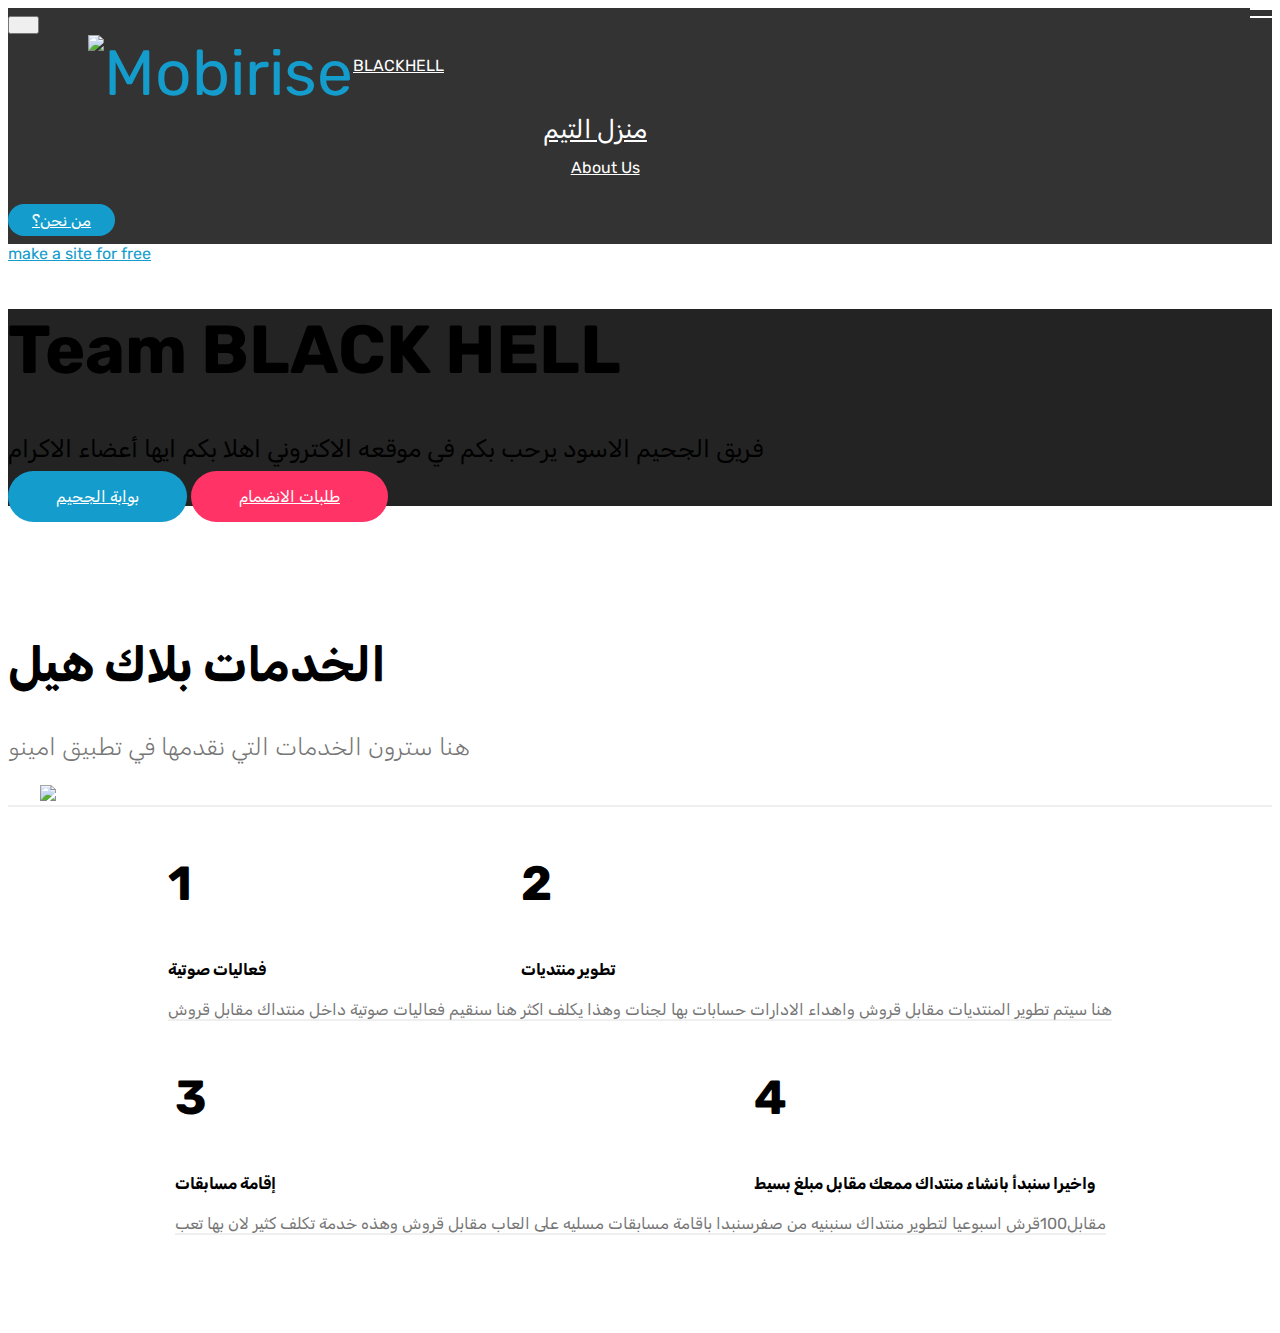
==== commit 7bd85b4a: "create github pages" ====
--- a/index.html
+++ b/index.html
@@ -64,7 +64,7 @@
     </nav>
 </section>
 
-<section class="engine"><a href="https://mobirise.info/e">make a website</a></section><section class="cid-qTkA127IK8 mbr-fullscreen" id="header2-1">
+<section class="engine"><a href="https://mobirise.info/e">make a site for free</a></section><section class="cid-qTkA127IK8 mbr-fullscreen" id="header2-1">
 
     
 
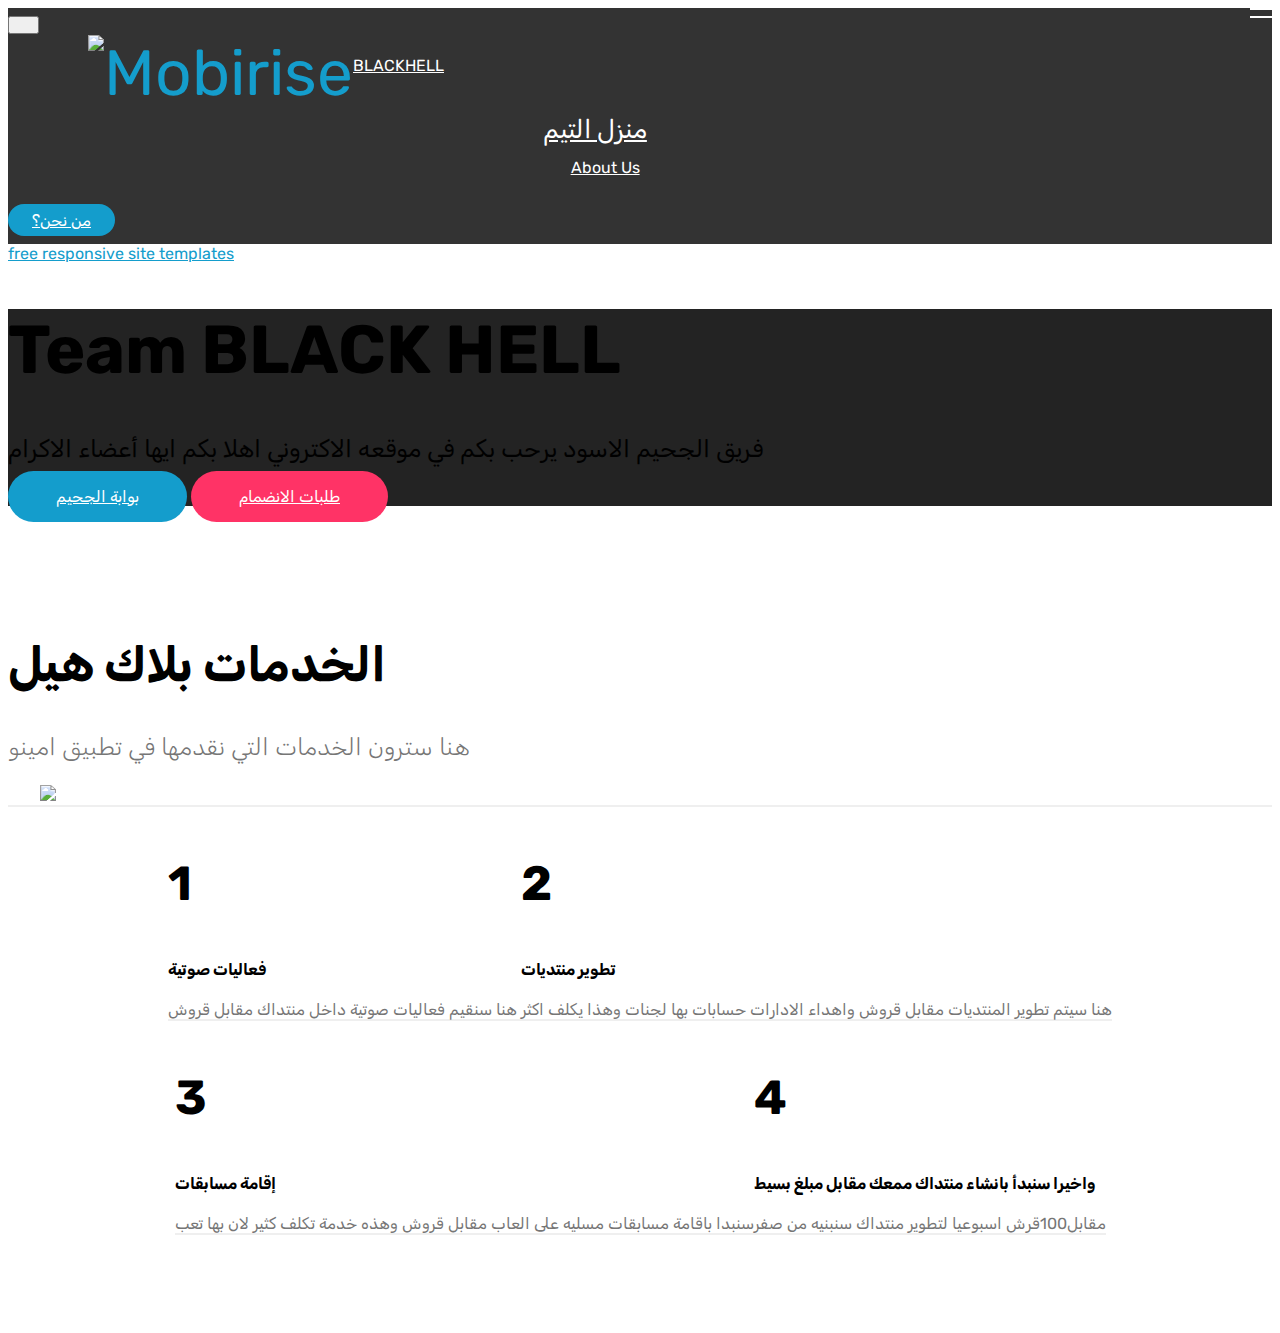
==== commit b7011904: "create github pages" ====
--- a/index.html
+++ b/index.html
@@ -64,7 +64,7 @@
     </nav>
 </section>
 
-<section class="engine"><a href="https://mobirise.info/e">make a site for free</a></section><section class="cid-qTkA127IK8 mbr-fullscreen" id="header2-1">
+<section class="engine"><a href="https://mobirise.info/q">free responsive site templates</a></section><section class="cid-qTkA127IK8 mbr-fullscreen" id="header2-1">
 
     
 
